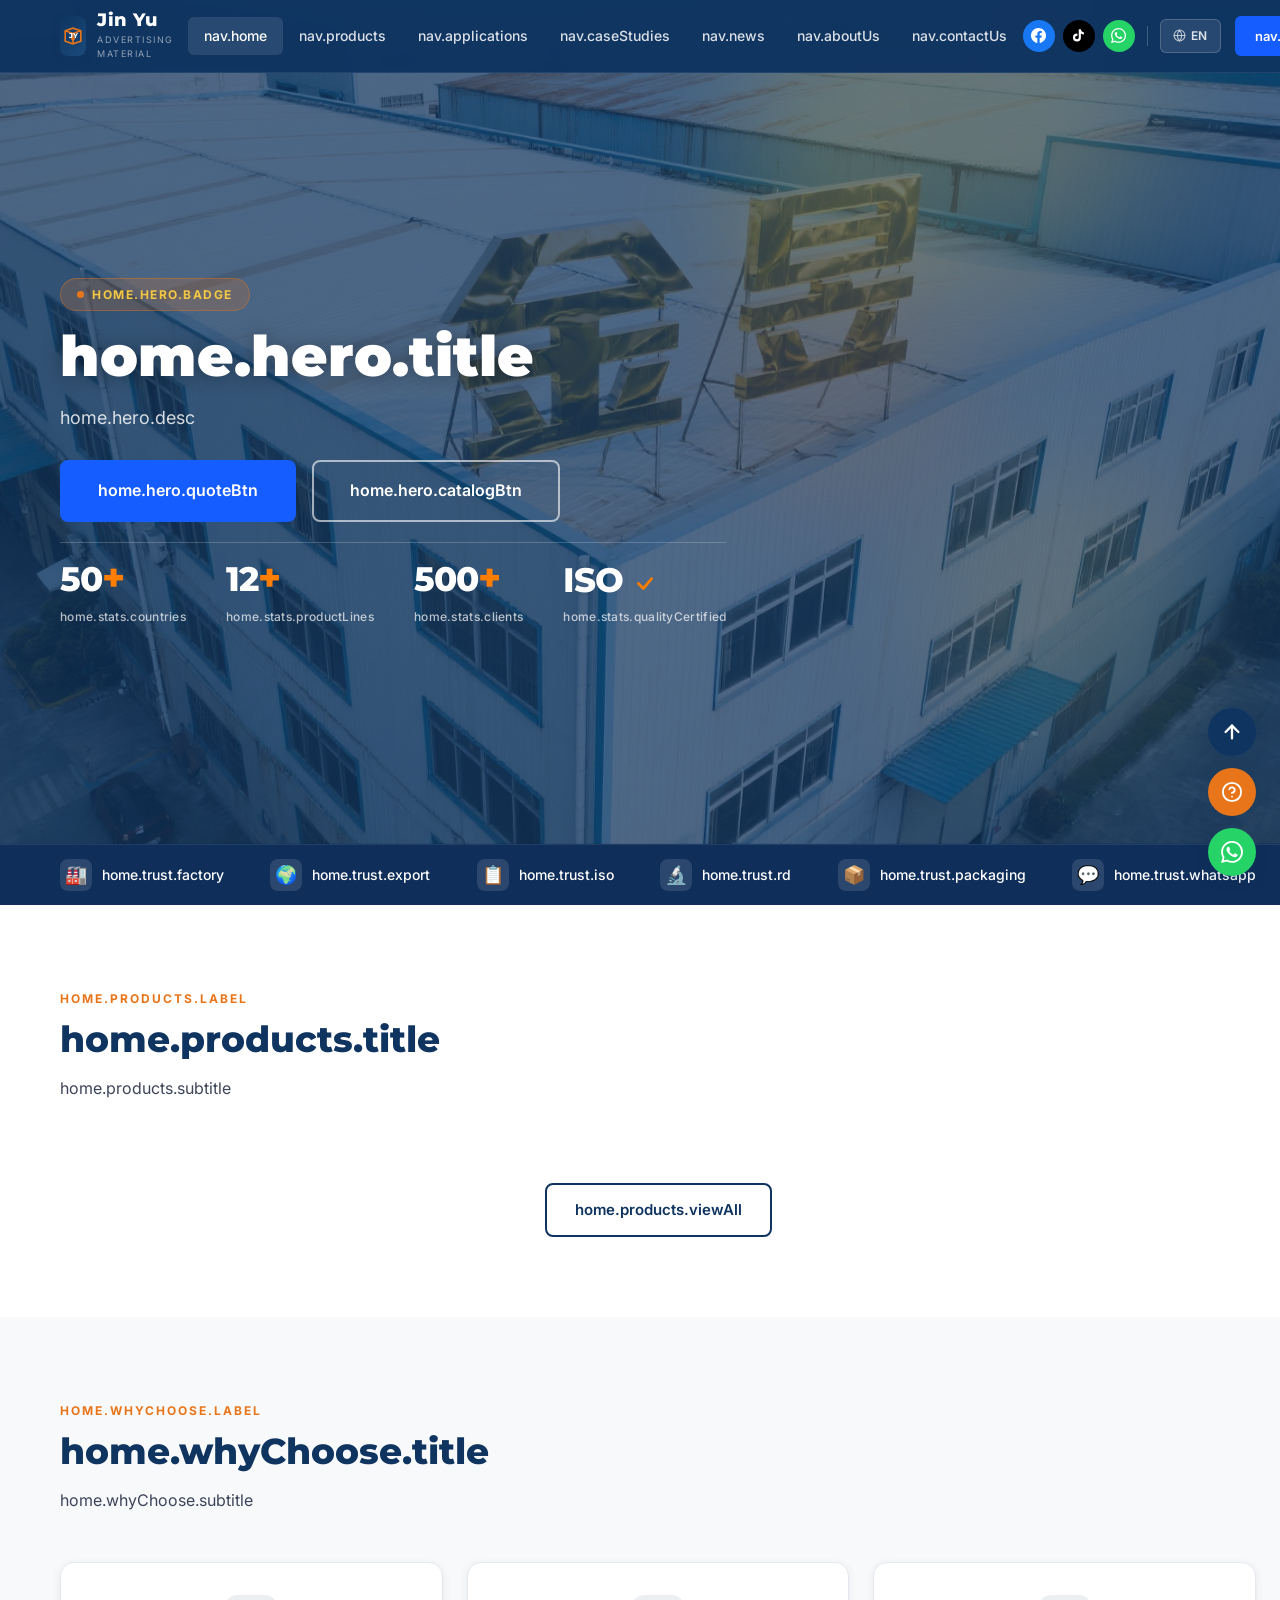
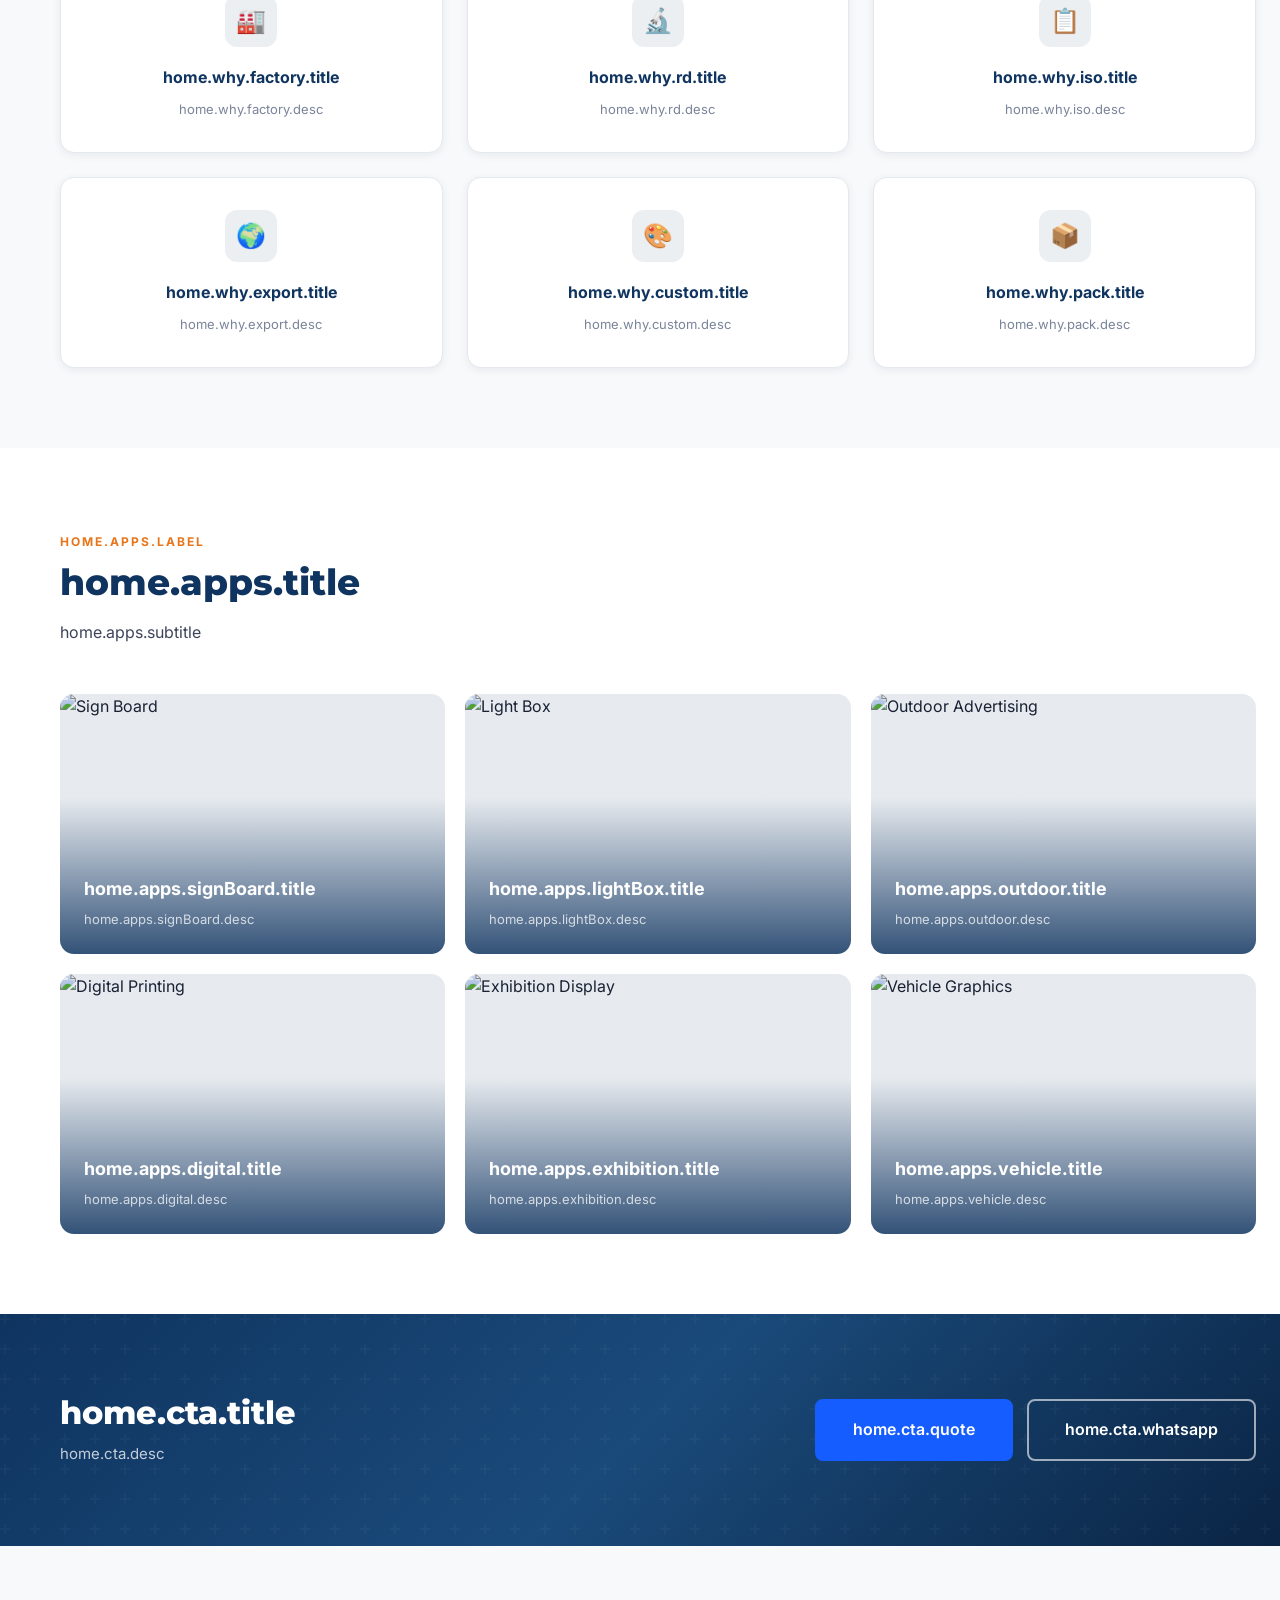
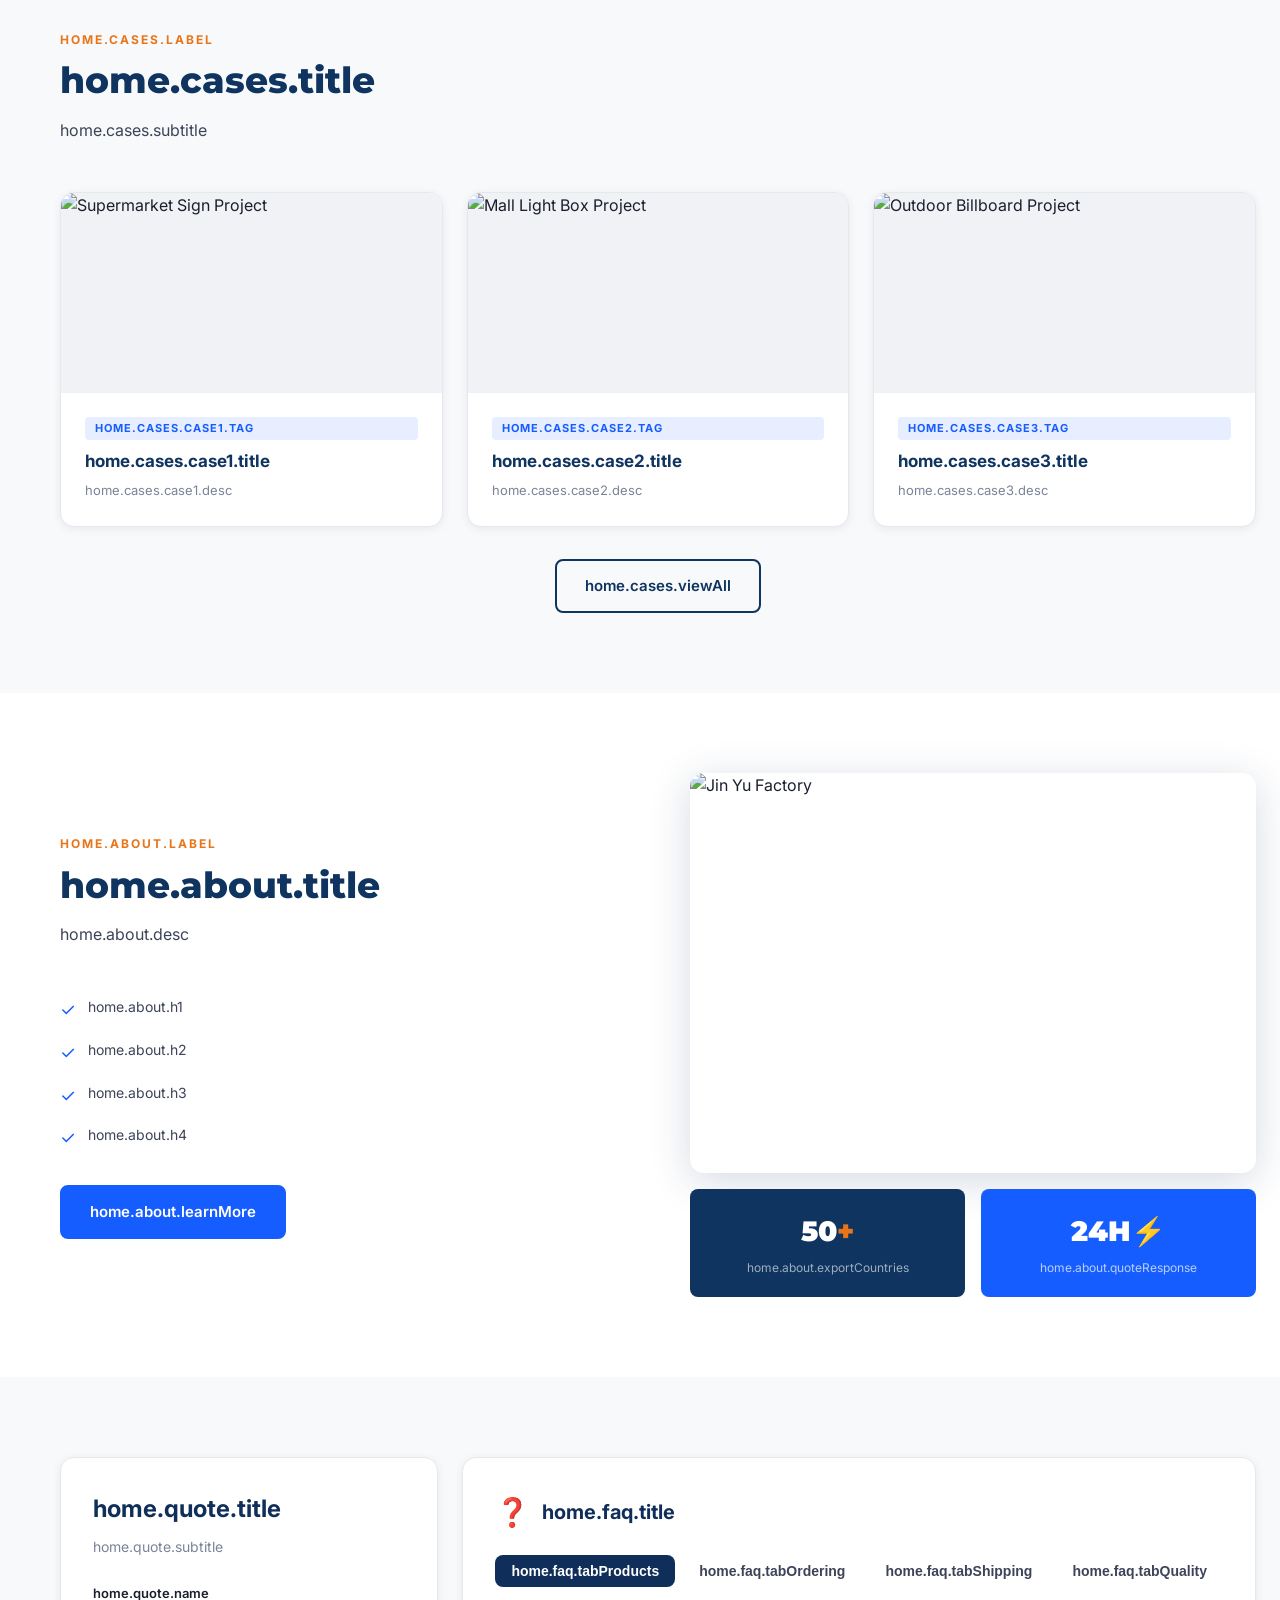
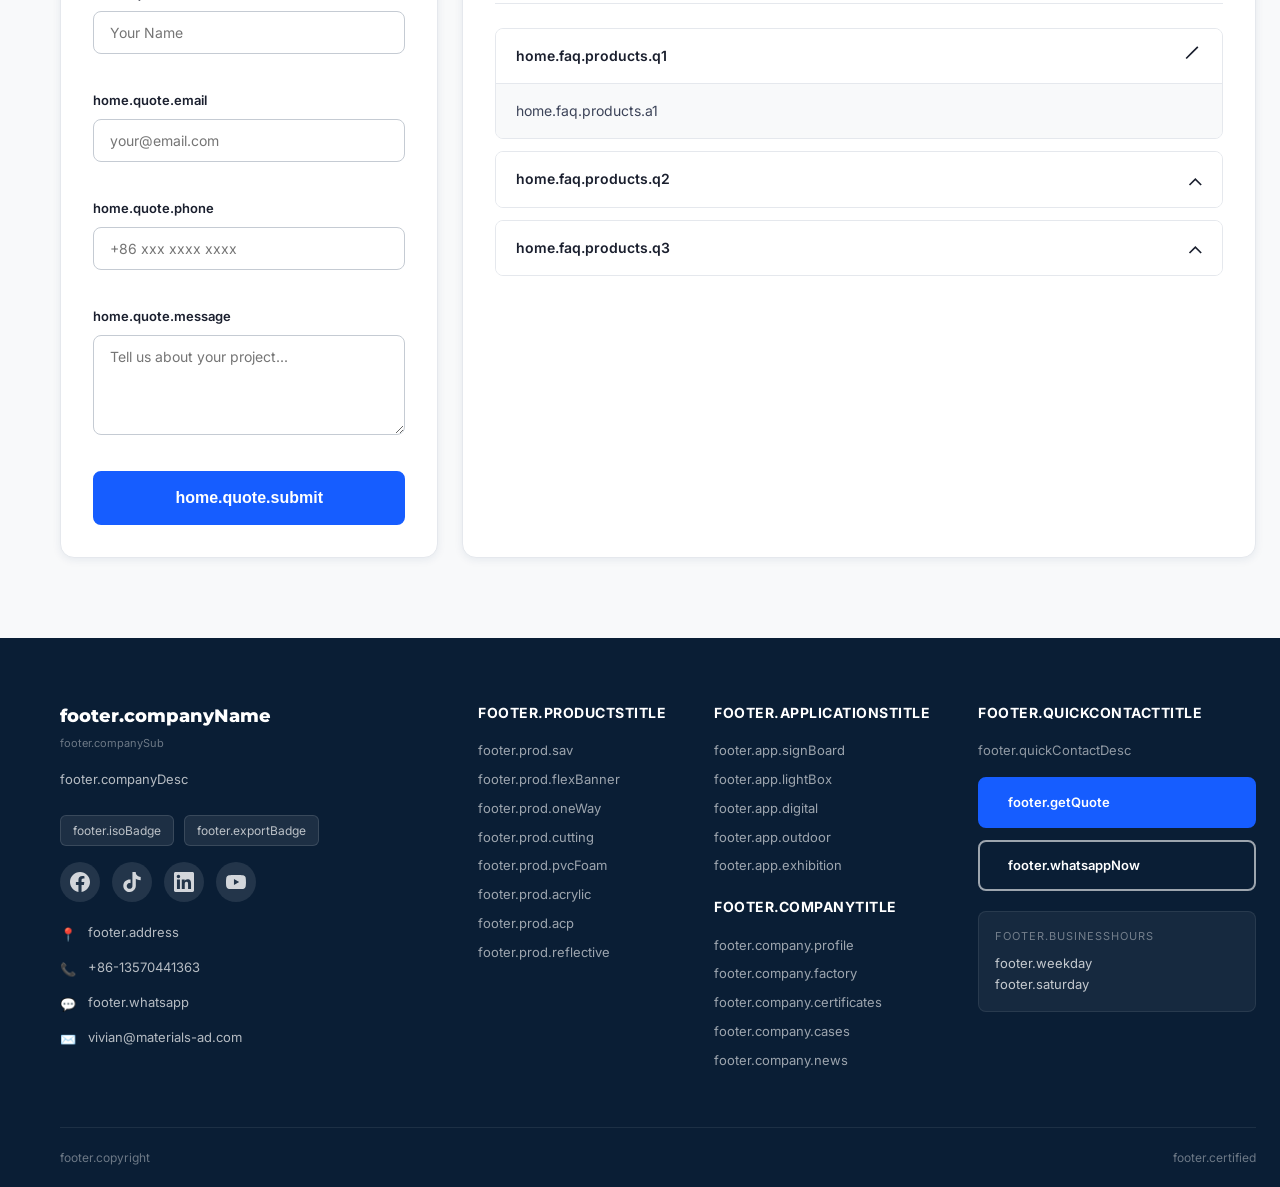
==== index.html @ 08050e9d "init frontend 2026" ====
<!DOCTYPE html>
<html lang="en">
<head>
  <meta charset="UTF-8" />
  <meta name="viewport" content="width=device-width, initial-scale=1.0" />
  <title>Foshan Jin Yu Advertising Material Co., Ltd – Premium Advertising Materials Manufacturer</title>
  <meta name="description" content="Foshan Jin Yu Advertising Material Co., Ltd – Professional manufacturer of PVC foam board, acrylic sheet, self adhesive vinyl, flex banner, reflective sheet and advertising accessories. ISO 9001 certified. Export to Europe, America, Southeast Asia, Middle East." />
  <meta name="keywords" content="PVC foam board, acrylic sheet, self adhesive vinyl, flex banner, reflective sheet, aluminum composite panel, advertising materials manufacturer, Foshan China" />
  <link rel="canonical" href="https://www.jinyu2021.com/" />
  <link rel="stylesheet" href="styles.css" />
  <!-- Open Graph -->
  <meta property="og:title" content="Foshan Jin Yu Advertising Material Co., Ltd" />
  <meta property="og:description" content="Premium advertising materials manufacturer – PVC foam board, acrylic sheet, vinyl, flex banner, reflective sheet. ISO 9001 certified." />
  <meta property="og:type" content="website" />
  <meta property="og:url" content="https://www.jinyu2021.com/" />
  <script src="i18n.js"></script>
  <script src="api.js"></script>
</head>
<body>

<!-- ========== NAVIGATION ========== -->
<nav class="navbar" id="navbar">
  <div class="container">
    <div class="nav-inner">
      <a href="index.html" class="nav-logo">
        <div class="logo-icon">
          <svg viewBox="0 0 40 40" fill="none" xmlns="http://www.w3.org/2000/svg">
            <path d="M8 28V12L20 8L32 12V28L20 32L8 28Z" stroke="#E8751A" stroke-width="2.5" fill="none"/>
            <path d="M8 12L20 16L32 12" stroke="#E8751A" stroke-width="2.5"/>
            <path d="M20 16V32" stroke="#E8751A" stroke-width="2.5"/>
            <circle cx="20" cy="24" r="3" fill="#E8751A"/>
            <text x="20" y="23" text-anchor="middle" fill="white" font-size="10" font-weight="800" font-family="Montserrat">JY</text>
          </svg>
        </div>
        <div class="logo-text">
          <div class="logo-name">Jin Yu</div>
          <div class="logo-sub">Advertising Material</div>
        </div>
      </a>
      <ul class="nav-menu" id="navMenu">
        <li class="nav-item"><a href="index.html" class="nav-link active" data-i18n="nav.home">Home</a></li>
        <li class="nav-item">
          <a href="products.html" class="nav-link" data-i18n="nav.products">Products <svg viewBox="0 0 10 6" fill="none" xmlns="http://www.w3.org/2000/svg"><path d="M1 1l4 4 4-4" stroke="currentColor" stroke-width="1.5" stroke-linecap="round"/></svg></a>
          <div class="dropdown">
            <a href="products.html#advertising-media" data-i18n="nav.products_sub.advertisingMedia">Advertising Media</a>
            <a href="products.html#advertising-panel" data-i18n="nav.products_sub.advertisingPanel">Advertising Panel</a>
            <a href="products.html#display-stand" data-i18n="nav.products_sub.displayStand">Display Stand</a>
            <a href="products.html#accessory" data-i18n="nav.products_sub.accessory">Accessory</a>
          </div>
        </li>
        <li class="nav-item">
          <a href="applications.html" class="nav-link" data-i18n="nav.applications">Applications <svg viewBox="0 0 10 6" fill="none" xmlns="http://www.w3.org/2000/svg"><path d="M1 1l4 4 4-4" stroke="currentColor" stroke-width="1.5" stroke-linecap="round"/></svg></a>
          <div class="dropdown">
            <a href="applications.html#sign-board" data-i18n="nav.applications_sub.signBoard">Sign Board</a>
            <a href="applications.html#light-box" data-i18n="nav.applications_sub.lightBox">Light Box</a>
            <a href="applications.html#digital-printing" data-i18n="nav.applications_sub.digitalPrinting">Digital Printing</a>
            <a href="applications.html#outdoor-advertising" data-i18n="nav.applications_sub.outdoorAdvertising">Outdoor Advertising</a>
            <a href="applications.html#exhibition-display" data-i18n="nav.applications_sub.exhibitionDisplay">Exhibition Display</a>
          </div>
        </li>
        <li class="nav-item">
          <a href="case-studies.html" class="nav-link" data-i18n="nav.caseStudies">Case Studies <svg viewBox="0 0 10 6" fill="none" xmlns="http://www.w3.org/2000/svg"><path d="M1 1l4 4 4-4" stroke="currentColor" stroke-width="1.5" stroke-linecap="round"/></svg></a>
          <div class="dropdown">
            <a href="case-studies.html#supermarket" data-i18n="nav.caseStudies_sub.supermarket">Supermarket Sign Project</a>
            <a href="case-studies.html#mall-lightbox" data-i18n="nav.caseStudies_sub.mallLightbox">Mall Light Box Project</a>
            <a href="case-studies.html#outdoor-billboard" data-i18n="nav.caseStudies_sub.outdoorBillboard">Outdoor Billboard Project</a>
            <a href="case-studies.html#shop-sign" data-i18n="nav.caseStudies_sub.shopSign">Shop Sign Project</a>
          </div>
        </li>
        <li class="nav-item">
          <a href="news.html" class="nav-link" data-i18n="nav.news">News <svg viewBox="0 0 10 6" fill="none" xmlns="http://www.w3.org/2000/svg"><path d="M1 1l4 4 4-4" stroke="currentColor" stroke-width="1.5" stroke-linecap="round"/></svg></a>
          <div class="dropdown">
            <a href="news.html#industry-knowledge" data-i18n="nav.blog_sub.industryKnowledge">Industry Knowledge</a>
            <a href="news.html#material-guide" data-i18n="nav.blog_sub.materialGuide">Material Guide</a>
            <a href="news.html#printing-technology" data-i18n="nav.blog_sub.printingTechnology">Printing Technology</a>
          </div>
        </li>
        <li class="nav-item">
          <a href="about.html" class="nav-link" data-i18n="nav.aboutUs">About Us <svg viewBox="0 0 10 6" fill="none" xmlns="http://www.w3.org/2000/svg"><path d="M1 1l4 4 4-4" stroke="currentColor" stroke-width="1.5" stroke-linecap="round"/></svg></a>
          <div class="dropdown">
            <a href="about.html#company-profile" data-i18n="nav.about_sub.companyProfile">Company Profile</a>
            <a href="about.html#factory" data-i18n="nav.about_sub.factory">Factory</a>
            <a href="about.html#production-capacity" data-i18n="nav.about_sub.productionCapacity">Production Capacity</a>
            <a href="about.html#certificates" data-i18n="nav.about_sub.certificates">Certificates</a>
          </div>
        </li>
        <li class="nav-item"><a href="contact.html" class="nav-link" data-i18n="nav.contactUs">Contact Us</a></li>
      </ul>
      <!-- Nav Right: Social + CTA -->
      <div class="nav-right">
        <!-- Social Icons -->
        <div class="nav-social">
          <a href="https://facebook.com" target="_blank" rel="noopener" class="nav-social-icon facebook" title="Facebook">
            <svg viewBox="0 0 24 24" xmlns="http://www.w3.org/2000/svg"><path d="M24 12.073C24 5.405 18.627 0 12 0S0 5.405 0 12.073C0 18.1 4.388 23.094 10.125 24v-8.437H7.078v-3.49h3.047V9.41c0-3.025 1.792-4.697 4.533-4.697 1.312 0 2.686.236 2.686.236v2.97h-1.513c-1.491 0-1.956.93-1.956 1.886v2.267h3.328l-.532 3.49h-2.796V24C19.612 23.094 24 18.1 24 12.073z"/></svg>
          </a>
          <a href="https://tiktok.com" target="_blank" rel="noopener" class="nav-social-icon tiktok" title="TikTok">
            <svg viewBox="0 0 24 24" xmlns="http://www.w3.org/2000/svg"><path d="M19.59 6.69a4.83 4.83 0 01-3.77-4.25V2h-3.45v13.67a2.89 2.89 0 01-2.88 2.5 2.89 2.89 0 01-2.89-2.89 2.89 2.89 0 012.89-2.89c.28 0 .54.04.79.1V9.01a6.33 6.33 0 00-.79-.05 6.34 6.34 0 00-6.34 6.34 6.34 6.34 0 006.34 6.34 6.34 6.34 0 006.33-6.34V8.67a8.2 8.2 0 004.79 1.53V6.75a4.85 4.85 0 01-1.02-.06z"/></svg>
          </a>
          <a href="https://wa.me/8613808828019" target="_blank" rel="noopener" class="nav-social-icon whatsapp" title="WhatsApp">
            <svg viewBox="0 0 24 24" xmlns="http://www.w3.org/2000/svg"><path d="M17.472 14.382c-.297-.149-1.758-.867-2.03-.967-.273-.099-.471-.148-.67.15-.197.297-.767.966-.94 1.164-.173.199-.347.223-.644.075-.297-.15-1.255-.463-2.39-1.475-.883-.788-1.48-1.761-1.653-2.059-.173-.297-.018-.458.13-.606.134-.133.298-.347.446-.52.149-.174.198-.298.298-.497.099-.198.05-.371-.025-.52-.075-.149-.669-1.612-.916-2.207-.242-.579-.487-.5-.669-.51-.173-.008-.371-.01-.57-.01-.198 0-.52.074-.792.372-.272.297-1.04 1.016-1.04 2.479 0 1.462 1.065 2.875 1.213 3.074.149.198 2.096 3.2 5.077 4.487.709.306 1.262.489 1.694.625.712.227 1.36.195 1.871.118.571-.085 1.758-.719 2.006-1.413.248-.694.248-1.289.173-1.413-.074-.124-.272-.198-.57-.347m-5.421 7.403h-.004a9.87 9.87 0 01-5.031-1.378l-.361-.214-3.741.982.998-3.648-.235-.374a9.86 9.86 0 01-1.51-5.26c.001-5.45 4.436-9.884 9.888-9.884 2.64 0 5.122 1.03 6.988 2.898a9.825 9.825 0 012.893 6.994c-.003 5.45-4.437 9.884-9.885 9.884m8.413-18.297A11.815 11.815 0 0012.05 0C5.495 0 .16 5.335.157 11.892c0 2.096.547 4.142 1.588 5.945L.057 24l6.305-1.654a11.882 11.882 0 005.683 1.448h.005c6.554 0 11.89-5.335 11.893-11.893a11.821 11.821 0 00-3.48-8.413z"/></svg>
          </a>
        </div>
        <!-- Divider -->
        <div class="nav-divider"></div>
        <!-- Language Switcher -->
        <div class="nav-lang" id="language-switcher">
          <div class="lang-display">
            <svg viewBox="0 0 24 24" fill="none" stroke="currentColor" stroke-width="2" stroke-linecap="round" stroke-linejoin="round"><circle cx="12" cy="12" r="10"/><line x1="2" y1="12" x2="22" y2="12"/><path d="M12 2a15.3 15.3 0 014 10 15.3 15.3 0 01-4 10 15.3 15.3 0 01-4-10 15.3 15.3 0 014-10z"/></svg>
            <span class="lang-code">EN</span>
          </div>
        </div>
        <!-- Get a Quote -->
        <a href="contact.html" class="btn btn-primary btn-sm nav-cta" data-i18n="nav.getQuote">Get a Quote</a>
      </div>
      <div class="nav-hamburger" id="hamburger" onclick="toggleMenu()">
        <span></span><span></span><span></span>
      </div>
    </div>
  </div>
</nav>

<!-- ========== HERO ========== -->
<section class="hero">
  <div class="hero-bg" style="background-image: url('/images/factory-hero.jpg');"></div>
  <div class="hero-overlay"></div>
  <div class="hero-bokeh">
    <div class="bokeh-spot bokeh-1"></div>
    <div class="bokeh-spot bokeh-2"></div>
    <div class="bokeh-spot bokeh-3"></div>
    <div class="bokeh-spot bokeh-4"></div>
  </div>
  <div class="container">
    <div class="hero-content">
      <div class="hero-badge">
        <div class="dot"></div>
        <span data-i18n="home.hero.badge">Your #1 Advertising Material Factory in China</span>
      </div>
      <h1 data-i18n-html="home.hero.title">Your <span class="hero-accent">#1</span> Advertising Material<br>Factory in China</h1>
      <p data-i18n="home.hero.desc">Professional manufacturer of PVC foam board, acrylic sheet, self adhesive vinyl, flex banner, reflective sheet and more. ISO 9001 certified. Export to 50+ countries worldwide.</p>
      <div class="hero-actions">
        <a href="contact.html" class="btn btn-primary btn-lg" data-i18n="home.hero.quoteBtn">Get a Quote</a>
        <a href="#" class="btn btn-outline btn-lg" onclick="return false;" data-i18n="home.hero.catalogBtn">Download Catalog</a>
      </div>

      <!-- Hero Stats -->
      <div class="hero-stats" id="heroStatsContainer">
        <div class="hero-stat-item">
          <span class="hero-stat-num">50<span class="hero-stat-plus">+</span></span>
          <span class="hero-stat-label" data-i18n="home.stats.countries">Countries & Regions</span>
        </div>
        <div class="hero-stat-item">
          <span class="hero-stat-num">12<span class="hero-stat-plus">+</span></span>
          <span class="hero-stat-label" data-i18n="home.stats.productLines">Core Product Lines</span>
        </div>
        <div class="hero-stat-item">
          <span class="hero-stat-num">500<span class="hero-stat-plus">+</span></span>
          <span class="hero-stat-label" data-i18n="home.stats.clients">Global Clients</span>
        </div>
        <div class="hero-stat-item">
          <span class="hero-stat-num hero-stat-iso">ISO <svg viewBox="0 0 20 20" fill="none" xmlns="http://www.w3.org/2000/svg" width="22" height="22" style="display:inline;vertical-align:middle;margin-left:2px;"><path d="M4 10.5L8.5 15L16 6" stroke="#FF7D00" stroke-width="2.5" stroke-linecap="round" stroke-linejoin="round"/></svg></span>
          <span class="hero-stat-label" data-i18n="home.stats.qualityCertified">Quality Certified</span>
        </div>
      </div>

    </div>
  </div>
</section>

<!-- ========== TRUST BAR ========== -->
<section class="trust-bar">
  <div class="container">
    <div class="trust-bar-inner" id="trustBarInner">
      <div class="trust-item">
        <span class="icon">🏭</span>
        <span data-i18n="home.trust.factory">Own Factory in Foshan</span>
      </div>
      <div class="trust-item">
        <span class="icon">🌍</span>
        <span data-i18n="home.trust.export">Export to 50+ Countries</span>
      </div>
      <div class="trust-item">
        <span class="icon">📋</span>
        <span data-i18n="home.trust.iso">ISO 9001 Certified</span>
      </div>
      <div class="trust-item">
        <span class="icon">🔬</span>
        <span data-i18n="home.trust.rd">In-house R&D Team</span>
      </div>
      <div class="trust-item">
        <span class="icon">📦</span>
        <span data-i18n="home.trust.packaging">Custom Export Packaging</span>
      </div>
      <div class="trust-item">
        <span class="icon">💬</span>
        <span data-i18n="home.trust.whatsapp">WhatsApp: +86 138 0882 8019</span>
      </div>
    </div>
  </div>
</section>

<!-- ========== PRODUCTS ========== -->
<section class="section" id="products">
  <div class="container">
    <div class="section-header">
      <div class="label" data-i18n="home.products.label">Our Products</div>
      <h2 data-i18n="home.products.title">Full Range of Advertising Materials</h2>
      <p data-i18n="home.products.subtitle">From rigid boards to flexible vinyl films, we manufacture and supply a comprehensive range of advertising materials for sign-making, digital printing, and display applications worldwide.</p>
    </div>
    <div id="homeProductsGrid" class="grid-3" style="margin-bottom:32px;"></div>
    <div style="text-align:center;">
      <a href="products.html" class="btn btn-outline-dark" data-i18n="home.products.viewAll">View All Products</a>
    </div>
  </div>
</section>

<!-- ========== WHY CHOOSE US ========== -->
<section class="section bg-light">
  <div class="container">
    <div class="section-header">
      <div class="label" data-i18n="home.whyChoose.label">Why Choose Us</div>
      <h2 data-i18n="home.whyChoose.title">Your Reliable Advertising Material Partner</h2>
      <p data-i18n="home.whyChoose.subtitle">We combine manufacturing excellence with global trade expertise to deliver consistent quality and competitive pricing for B2B buyers worldwide.</p>
    </div>
    <div class="grid-3" id="whyChooseUsGrid">
      <div class="feature-card">
        <div class="feature-icon">🏭</div>
        <h3 data-i18n="home.why.factory.title">Own Factory Production</h3>
        <p data-i18n="home.why.factory.desc">Vertically integrated manufacturing in Foshan – from raw material procurement to finished product. Full quality control at every stage.</p>
      </div>
      <div class="feature-card">
        <div class="feature-icon">🔬</div>
        <h3 data-i18n="home.why.rd.title">In-house R&D Team</h3>
        <p data-i18n="home.why.rd.desc">Dedicated R&D team established in 2023. Continuous product innovation and custom formulation to meet your specific market requirements.</p>
      </div>
      <div class="feature-card">
        <div class="feature-icon">📋</div>
        <h3 data-i18n="home.why.iso.title">ISO 9001 Certified</h3>
        <p data-i18n="home.why.iso.desc">Achieved ISO 9001 quality management certification in 2024. Standardized processes ensure consistent product quality batch after batch.</p>
      </div>
      <div class="feature-card">
        <div class="feature-icon">🌍</div>
        <h3 data-i18n="home.why.export.title">Global Export Experience</h3>
        <p data-i18n="home.why.export.desc">Exporting to Europe, Americas, Southeast Asia, and the Middle East since 2022. We understand compliance, documentation and logistics.</p>
      </div>
      <div class="feature-card">
        <div class="feature-icon">🎨</div>
        <h3 data-i18n="home.why.custom.title">Full Customization</h3>
        <p data-i18n="home.why.custom.desc">Custom sizes, colors, thickness, surface finish, and OEM branding available. We work closely with clients on product development.</p>
      </div>
      <div class="feature-card">
        <div class="feature-icon">📦</div>
        <h3 data-i18n="home.why.pack.title">Export-grade Packaging</h3>
        <p data-i18n="home.why.pack.desc">Products are packed to international shipping standards. Cartons, pallets, and moisture protection ensure safe delivery worldwide.</p>
      </div>
    </div>
  </div>
</section>

<!-- ========== APPLICATIONS ========== -->
<section class="section">
  <div class="container">
    <div class="section-header">
      <div class="label" data-i18n="home.apps.label">Applications</div>
      <h2 data-i18n="home.apps.title">Where Our Materials Perform</h2>
      <p data-i18n="home.apps.subtitle">Our advertising materials are trusted across a wide range of commercial and industrial sign-making applications globally.</p>
    </div>
    <div class="grid-3" style="gap:20px;">
      <div class="app-card" onclick="location.href='applications.html#sign-board'">
        <img src="https://images.unsplash.com/photo-1556742049-0cfed4f6a45d?w=700&q=75" alt="Sign Board" loading="lazy" />
        <div class="app-card-overlay">
          <h3 data-i18n="home.apps.signBoard.title">Sign Board</h3>
          <p data-i18n="home.apps.signBoard.desc">Retail signage, shop fronts, business signs</p>
        </div>
      </div>
      <div class="app-card" onclick="location.href='applications.html#light-box'">
        <img src="https://images.unsplash.com/photo-1611162617213-7d7a39e9b1d7?w=700&q=75" alt="Light Box" loading="lazy" />
        <div class="app-card-overlay">
          <h3 data-i18n="home.apps.lightBox.title">Light Box</h3>
          <p data-i18n="home.apps.lightBox.desc">Illuminated advertising, mall displays</p>
        </div>
      </div>
      <div class="app-card" onclick="location.href='applications.html#outdoor-advertising'">
        <img src="https://images.unsplash.com/photo-1477959858617-67f85cf4f1df?w=700&q=75" alt="Outdoor Advertising" loading="lazy" />
        <div class="app-card-overlay">
          <h3 data-i18n="home.apps.outdoor.title">Outdoor Advertising</h3>
          <p data-i18n="home.apps.outdoor.desc">Billboards, banners, street signage</p>
        </div>
      </div>
      <div class="app-card" onclick="location.href='applications.html#digital-printing'">
        <img src="https://images.unsplash.com/photo-1586281380349-632531db7ed4?w=700&q=75" alt="Digital Printing" loading="lazy" />
        <div class="app-card-overlay">
          <h3 data-i18n="home.apps.digital.title">Digital Printing</h3>
          <p data-i18n="home.apps.digital.desc">UV printing, solvent printing substrates</p>
        </div>
      </div>
      <div class="app-card" onclick="location.href='applications.html#exhibition-display'">
        <img src="https://images.unsplash.com/photo-1540575467063-178a50c2df87?w=700&q=75" alt="Exhibition Display" loading="lazy" />
        <div class="app-card-overlay">
          <h3 data-i18n="home.apps.exhibition.title">Exhibition Display</h3>
          <p data-i18n="home.apps.exhibition.desc">Trade show stands, roll-ups, pop-up displays</p>
        </div>
      </div>
      <div class="app-card" onclick="location.href='applications.html#sign-board'">
        <img src="https://images.unsplash.com/photo-1605117882932-f9e32b03fea9?w=700&q=75" alt="Vehicle Graphics" loading="lazy" />
        <div class="app-card-overlay">
          <h3 data-i18n="home.apps.vehicle.title">Vehicle Graphics</h3>
          <p data-i18n="home.apps.vehicle.desc">Vehicle wraps, fleet branding, window films</p>
        </div>
      </div>
    </div>
  </div>
</section>

<!-- ========== CTA BANNER ========== -->
<section class="section cta-banner">
  <div class="container">
    <div class="cta-content">
      <div class="cta-text">
        <h2 data-i18n="home.cta.title">Ready to Source Premium Advertising Materials?</h2>
        <p data-i18n="home.cta.desc">Contact our team today for product specifications, pricing, and export shipping details. We respond within 24 hours on business days.</p>
      </div>
      <div class="cta-actions">
        <a href="contact.html" class="btn btn-primary btn-lg" data-i18n="home.cta.quote">Get a Quote</a>
        <a href="https://wa.me/8613808828019" target="_blank" class="btn btn-outline btn-lg" data-i18n="home.cta.whatsapp">💬 WhatsApp Us</a>
      </div>
    </div>
  </div>
</section>

<!-- ========== CASE STUDIES PREVIEW ========== -->
<section class="section bg-light">
  <div class="container">
    <div class="section-header">
      <div class="label" data-i18n="home.cases.label">Case Studies</div>
      <h2 data-i18n="home.cases.title">Real Projects. Real Results.</h2>
      <p data-i18n="home.cases.subtitle">See how our advertising materials have been deployed in commercial projects across multiple markets worldwide.</p>
    </div>
    <div class="grid-3">
      <div class="card" onclick="location.href='case-studies.html#supermarket'" style="cursor:pointer;">
        <div class="card-img">
          <img src="https://images.unsplash.com/photo-1601598851547-4302969d0614?w=600&q=75" alt="Supermarket Sign Project" loading="lazy" />
        </div>
        <div class="card-body">
          <div class="card-tag" data-i18n="home.cases.case1.tag">Retail</div>
          <h3 data-i18n="home.cases.case1.title">Supermarket Sign Project</h3>
          <p data-i18n="home.cases.case1.desc">Complete in-store signage system using PVC foam board and self-adhesive vinyl for a major supermarket chain in Southeast Asia.</p>
        </div>
      </div>
      <div class="card" onclick="location.href='case-studies.html#mall-lightbox'" style="cursor:pointer;">
        <div class="card-img">
          <img src="https://images.unsplash.com/photo-1513475382585-d06e58bcb0e0?w=600&q=75" alt="Mall Light Box Project" loading="lazy" />
        </div>
        <div class="card-body">
          <div class="card-tag" data-i18n="home.cases.case2.tag">Commercial</div>
          <h3 data-i18n="home.cases.case2.title">Mall Light Box Project</h3>
          <p data-i18n="home.cases.case2.desc">Acrylic and PVC flex banner light box panels installed across a shopping mall in the Middle East with consistent backlit performance.</p>
        </div>
      </div>
      <div class="card" onclick="location.href='case-studies.html#outdoor-billboard'" style="cursor:pointer;">
        <div class="card-img">
          <img src="https://images.unsplash.com/photo-1519501025264-65ba15a82390?w=600&q=75" alt="Outdoor Billboard Project" loading="lazy" />
        </div>
        <div class="card-body">
          <div class="card-tag" data-i18n="home.cases.case3.tag">Outdoor</div>
          <h3 data-i18n="home.cases.case3.title">Outdoor Billboard Project</h3>
          <p data-i18n="home.cases.case3.desc">Large-format flex banner and aluminum composite panel supply for roadside billboard networks across European markets.</p>
        </div>
      </div>
    </div>
    <div style="text-align:center;margin-top:32px;">
      <a href="case-studies.html" class="btn btn-outline-dark" data-i18n="home.cases.viewAll">View All Case Studies</a>
    </div>
  </div>
</section>

<!-- ========== ABOUT SNIPPET ========== -->
<section class="section">
  <div class="container">
    <div style="display:grid;grid-template-columns:1fr 1fr;gap:64px;align-items:center;">
      <div>
        <div class="section-header">
          <div class="label" data-i18n="home.about.label">About Us</div>
          <h2 data-i18n="home.about.title">Factory-Direct Since 2009</h2>
          <p data-i18n="home.about.desc">Foshan Jin Yu Advertising Material Co., Ltd is a professional advertising materials manufacturer integrating design, R&D, production and sales. Located in LiShui Town, Nanhai District, Foshan – the heart of China's advertising materials industry.</p>
        </div>
        <ul style="margin-bottom:32px;" id="aboutHighlightsList">
          <li style="display:flex;align-items:flex-start;gap:12px;margin-bottom:14px;">
            <span style="color:var(--accent-blue);font-size:18px;flex-shrink:0;">✓</span>
            <span style="font-size:14px;color:var(--gray-700);" data-i18n="home.about.h1">ISO 9001 quality management certification achieved in 2024</span>
          </li>
          <li style="display:flex;align-items:flex-start;gap:12px;margin-bottom:14px;">
            <span style="color:var(--accent-blue);font-size:18px;flex-shrink:0;">✓</span>
            <span style="font-size:14px;color:var(--gray-700);" data-i18n="home.about.h2">First international client partnership at Canton Fair, October 2022</span>
          </li>
          <li style="display:flex;align-items:flex-start;gap:12px;margin-bottom:14px;">
            <span style="color:var(--accent-blue);font-size:18px;flex-shrink:0;">✓</span>
            <span style="font-size:14px;color:var(--gray-700);" data-i18n="home.about.h3">In-house R&D team established in March 2023</span>
          </li>
          <li style="display:flex;align-items:flex-start;gap:12px;">
            <span style="color:var(--accent-blue);font-size:18px;flex-shrink:0;">✓</span>
            <span style="font-size:14px;color:var(--gray-700);" data-i18n="home.about.h4">Production lines expanded with advanced equipment in July 2023</span>
          </li>
        </ul>
        <a href="about.html" class="btn btn-primary" data-i18n="home.about.learnMore">Learn More About Us</a>
      </div>
      <div>
        <div style="border-radius:var(--radius-lg);overflow:hidden;box-shadow:var(--shadow-lg);">
          <img id="aboutMainImage" src="https://images.unsplash.com/photo-1565361987956-9be6e2b9e6e5?w=800&q=80" alt="Jin Yu Factory" style="width:100%;height:400px;object-fit:cover;" />
        </div>
        <div style="display:grid;grid-template-columns:1fr 1fr;gap:16px;margin-top:16px;">
          <div style="background:var(--primary);border-radius:var(--radius);padding:20px;text-align:center;">
            <div id="aboutExportNum" style="font-family:Montserrat,sans-serif;font-size:28px;font-weight:900;color:white;">50<span style="color:var(--orange)">+</span></div>
            <div style="font-size:12px;color:rgba(255,255,255,0.6);margin-top:4px;" data-i18n="home.about.exportCountries">Export Countries</div>
          </div>
          <div style="background:var(--accent-blue);border-radius:var(--radius);padding:20px;text-align:center;">
            <div style="font-family:Montserrat,sans-serif;font-size:28px;font-weight:900;color:white;">24H<span style="color:#F5C842">⚡</span></div>
            <div style="font-size:12px;color:rgba(255,255,255,0.7);margin-top:4px;" data-i18n="home.about.quoteResponse">Quote Response</div>
          </div>
        </div>
      </div>
    </div>
  </div>
</section>

<!-- ========== QUOTE & FAQ ========== -->
<section class="section bg-light" id="quote-faq">
  <div class="container">
    <div class="grid-2">
      <!-- Left: Quote Form -->
      <div class="quote-form-box">
        <h2 class="quote-title" data-i18n="home.quote.title">Send Us Your Project Details</h2>
        <p class="quote-subtitle" data-i18n="home.quote.subtitle">Get a Quote Within 24 Hours</p>
        <form class="quote-form">
          <div class="form-group">
            <label for="quote-name" data-i18n="home.quote.name">Name *</label>
            <input type="text" id="quote-name" class="form-input" data-i18n-placeholder="home.quote.namePlaceholder" placeholder="Your Name" required>
          </div>
          <div class="form-group">
            <label for="quote-email" data-i18n="home.quote.email">Email *</label>
            <input type="email" id="quote-email" class="form-input" data-i18n-placeholder="home.quote.emailPlaceholder" placeholder="your@email.com" required>
          </div>
          <div class="form-group">
            <label for="quote-phone" data-i18n="home.quote.phone">Phone *</label>
            <input type="tel" id="quote-phone" class="form-input" data-i18n-placeholder="home.quote.phonePlaceholder" placeholder="+86 xxx xxxx xxxx" required>
          </div>
          <div class="form-group">
            <label for="quote-message" data-i18n="home.quote.message">Message *</label>
            <textarea id="quote-message" class="form-textarea" data-i18n-placeholder="home.quote.messagePlaceholder" placeholder="Tell us about your project..." rows="4" required></textarea>
          </div>
          <button type="submit" class="btn btn-primary btn-lg" style="width: 100%; justify-content: center;" data-i18n="home.quote.submit">Submit</button>
        </form>
      </div>

      <!-- Right: FAQ -->
      <div class="faq-box">
        <div class="faq-header">
          <span class="faq-icon">❓</span>
          <h2 class="faq-title" data-i18n="home.faq.title">We're Here to Answer All Your Questions</h2>
        </div>
        <div class="faq-tabs">
          <button class="faq-tab active" data-tab="products" data-i18n="home.faq.tabProducts">Products</button>
          <button class="faq-tab" data-tab="ordering" data-i18n="home.faq.tabOrdering">Ordering & Payment</button>
          <button class="faq-tab" data-tab="shipping" data-i18n="home.faq.tabShipping">Shipping & Delivery</button>
          <button class="faq-tab" data-tab="quality" data-i18n="home.faq.tabQuality">Quality & Certification</button>
        </div>
        <div class="faq-content show" id="products-faq">
          <!-- FAQ 1: Expanded -->
          <div class="faq-item expanded">
            <div class="faq-question">
              <span data-i18n="home.faq.products.q1">What are your main products?</span>
              <svg class="faq-arrow" viewBox="0 0 24 24" fill="none" stroke="currentColor" stroke-width="2">
                <path d="M19 9l-7 7-7 7"/>
              </svg>
            </div>
            <div class="faq-answer show">
              <span data-i18n="home.faq.products.a1">We specialize in Self Adhesive Vinyl, PVC Flex Banner, Cutting Plotter Film, Acrylic Sheet, PVC Foam Board, and Display Equipment. We also offer custom specifications according to your requirements.</span>
            </div>
          </div>
          <!-- FAQ 2: Collapsed -->
          <div class="faq-item">
            <div class="faq-question">
              <span data-i18n="home.faq.products.q2">Do you offer custom sizes and specifications?</span>
              <svg class="faq-arrow" viewBox="0 0 24 24" fill="none" stroke="currentColor" stroke-width="2">
                <path d="M9 18l7-7 7 7"/>
              </svg>
            </div>
            <div class="faq-answer">
              <span data-i18n="home.faq.products.a2">Yes, we offer custom sizes, thickness, and specifications. Please provide your detailed requirements, and our team will provide a solution tailored to your needs.</span>
            </div>
          </div>
          <!-- FAQ 3: Collapsed -->
          <div class="faq-item">
            <div class="faq-question">
              <span data-i18n="home.faq.products.q3">What is your minimum order quantity (MOQ)?</span>
              <svg class="faq-arrow" viewBox="0 0 24 24" fill="none" stroke="currentColor" stroke-width="2">
                <path d="M9 18l7-7 7 7"/>
              </svg>
            </div>
            <div class="faq-answer">
              <span data-i18n="home.faq.products.a3">Our MOQ varies by product type. Generally, it's 100 pieces for standard products. For custom orders, please contact us directly for specific requirements.</span>
            </div>
          </div>
        </div>
        <div class="faq-content" id="ordering-faq">
          <!-- FAQ 1: Collapsed -->
          <div class="faq-item">
            <div class="faq-question">
              <span data-i18n="home.faq.ordering.q1">What payment methods do you accept?</span>
              <svg class="faq-arrow" viewBox="0 0 24 24" fill="none" stroke="currentColor" stroke-width="2">
                <path d="M9 18l7-7 7 7"/>
              </svg>
            </div>
            <div class="faq-answer">
              <span data-i18n="home.faq.ordering.a1">We accept T/T (Wire Transfer), PayPal, and Western Union. For new customers, we may require a 30% deposit with the balance paid before shipment.</span>
            </div>
          </div>
          <!-- FAQ 2: Collapsed -->
          <div class="faq-item">
            <div class="faq-question">
              <span data-i18n="home.faq.ordering.q2">How long does it take to process my order?</span>
              <svg class="faq-arrow" viewBox="0 0 24 24" fill="none" stroke="currentColor" stroke-width="2">
                <path d="M9 18l7-7 7 7"/>
              </svg>
            </div>
            <div class="faq-answer">
              <span data-i18n="home.faq.ordering.a2">Production time varies by product. Standard products ship within 3-7 days. Custom orders may take 10-15 days. We'll provide an estimated delivery date upon order confirmation.</span>
            </div>
          </div>
          <!-- FAQ 3: Collapsed -->
          <div class="faq-item">
            <div class="faq-question">
              <span data-i18n="home.faq.ordering.q3">Can I request samples before placing a bulk order?</span>
              <svg class="faq-arrow" viewBox="0 0 24 24" fill="none" stroke="currentColor" stroke-width="2">
                <path d="M9 18l7-7 7 7"/>
              </svg>
            </div>
            <div class="faq-answer">
              <span data-i18n="home.faq.ordering.a3">Yes, we offer free samples for standard products. Customers only need to cover the shipping cost. For custom samples, please contact us for pricing.</span>
            </div>
          </div>
        </div>
        <div class="faq-content" id="shipping-faq">
          <!-- FAQ 1: Collapsed -->
          <div class="faq-item">
            <div class="faq-question">
              <span data-i18n="home.faq.shipping.q1">Do you ship internationally?</span>
              <svg class="faq-arrow" viewBox="0 0 24 24" fill="none" stroke="currentColor" stroke-width="2">
                <path d="M9 18l7-7 7 7"/>
              </svg>
            </div>
            <div class="faq-answer">
              <span data-i18n="home.faq.shipping.a1">Yes, we ship to over 50 countries worldwide. We work with major shipping carriers like DHL, FedEx, UPS, and sea freight for larger orders.</span>
            </div>
          </div>
          <!-- FAQ 2: Collapsed -->
          <div class="faq-item">
            <div class="faq-question">
              <span data-i18n="home.faq.shipping.q2">What are the shipping costs?</span>
              <svg class="faq-arrow" viewBox="0 0 24 24" fill="none" stroke="currentColor" stroke-width="2">
                <path d="M9 18l7-7 7 7"/>
              </svg>
            </div>
            <div class="faq-answer">
              <span data-i18n="home.faq.shipping.a2">Shipping costs depend on destination, weight, and shipping method. We provide competitive rates and will quote you the exact shipping cost when you place your order.</span>
            </div>
          </div>
          <!-- FAQ 3: Collapsed -->
          <div class="faq-item">
            <div class="faq-question">
              <span data-i18n="home.faq.shipping.q3">How long does delivery take?</span>
              <svg class="faq-arrow" viewBox="0 0 24 24" fill="none" stroke="currentColor" stroke-width="2">
                <path d="M9 18l7-7 7 7"/>
              </svg>
            </div>
            <div class="faq-answer">
              <span data-i18n="home.faq.shipping.a3">Express shipping (DHL/FedEx/UPS) takes 5-7 business days. Sea freight takes 25-35 days depending on the destination country and port.</span>
            </div>
          </div>
        </div>
        <div class="faq-content" id="quality-faq">
          <!-- FAQ 1: Collapsed -->
          <div class="faq-item">
            <div class="faq-question">
              <span data-i18n="home.faq.quality.q1">Are your products certified?</span>
              <svg class="faq-arrow" viewBox="0 0 24 24" fill="none" stroke="currentColor" stroke-width="2">
                <path d="M9 18l7-7 7 7"/>
              </svg>
            </div>
            <div class="faq-answer">
              <span data-i18n="home.faq.quality.a1">Yes, we are ISO 9001:2015 certified. Our products meet international quality standards and are exported to Europe, Americas, Southeast Asia, and Middle East markets.</span>
            </div>
          </div>
          <!-- FAQ 2: Collapsed -->
          <div class="faq-item">
            <div class="faq-question">
              <span data-i18n="home.faq.quality.q2">Do you offer quality guarantees?</span>
              <svg class="faq-arrow" viewBox="0 0 24 24" fill="none" stroke="currentColor" stroke-width="2">
                <path d="M9 18l7-7 7 7"/>
              </svg>
            </div>
            <div class="faq-answer">
              <span data-i18n="home.faq.quality.a2">Absolutely! We offer a 100% quality guarantee. If you receive defective products, we will replace them free of charge or provide a full refund.</span>
            </div>
          </div>
          <!-- FAQ 3: Collapsed -->
          <div class="faq-item">
            <div class="faq-question">
              <span data-i18n="home.faq.quality.q3">Can you provide test reports or samples?</span>
              <svg class="faq-arrow" viewBox="0 0 24 24" fill="none" stroke="currentColor" stroke-width="2">
                <path d="M9 18l7-7 7 7"/>
              </svg>
            </div>
            <div class="faq-answer">
              <span data-i18n="home.faq.quality.a3">Yes, we can provide test reports, certificates, and samples upon request. Our quality control team conducts thorough inspections before shipment.</span>
            </div>
          </div>
        </div>
      </div>
    </div>
  </div>
</section>

<!-- ========== FOOTER ========== -->
<footer class="footer">
  <div class="container">
    <div class="footer-grid">
      <div class="footer-brand">
        <div class="footer-logo-name" data-i18n="footer.companyName">Foshan Jin Yu Advertising Material Co., Ltd</div>
        <div class="footer-logo-sub" data-i18n="footer.companySub">Professional Advertising Materials Manufacturer Since 2009</div>
        <p data-i18n="footer.companyDesc">Integrated design, R&D, production and sales of advertising materials. ISO 9001 certified. Exporting to Europe, Americas, Southeast Asia, Middle East and beyond.</p>
        <div style="display:flex;gap:10px;flex-wrap:wrap;margin-top:8px;">
          <span class="cert-badge" data-i18n="footer.isoBadge">🏅 ISO 9001</span>
          <span class="cert-badge" data-i18n="footer.exportBadge">🌍 Global Export</span>
        </div>
        <div style="display:flex;gap:12px;margin-top:16px;align-items:center;">
          <a href="https://www.facebook.com/jinyu2021" target="_blank" rel="noopener noreferrer" class="social-icon-link" style="display:flex;align-items:center;justify-content:center;width:40px;height:40px;background:rgba(255,255,255,0.1);border-radius:50%;transition:all 0.3s ease;color:rgba(255,255,255,0.8);text-decoration:none;">
            <svg width="20" height="20" viewBox="0 0 24 24" fill="currentColor"><path d="M24 12.073c0-6.627-5.373-12-12-12s-12 5.373-12 12c0 5.99 4.388 10.954 10.125 11.854v-8.385H7.078v-3.47h3.047V9.43c0-3.007 1.792-4.669 4.533-4.669 1.312 0 2.686.235 2.686.235v2.953H15.83c-1.491 0-1.956.925-1.956 1.874v2.25h3.328l-.532 3.47h-2.796v8.385C19.612 23.027 24 18.062 24 12.073z"/></svg>
          </a>
          <a href="https://www.tiktok.com/@jinyu2021" target="_blank" rel="noopener noreferrer" class="social-icon-link" style="display:flex;align-items:center;justify-content:center;width:40px;height:40px;background:rgba(255,255,255,0.1);border-radius:50%;transition:all 0.3s ease;color:rgba(255,255,255,0.8);text-decoration:none;">
            <svg width="20" height="20" viewBox="0 0 24 24" fill="currentColor"><path d="M12.525.02c1.31-.02 2.61-.01 3.91-.02.08 1.53.63 3.09 1.75 4.17 1.12 1.11 2.7 1.62 4.24 1.79v4.03c-1.44-.05-2.89-.35-4.2-.97-.57-.26-1.1-.59-1.62-.93-.01 2.92.01 5.84-.02 8.75-.08 1.4-.54 2.79-1.35 3.94-1.31 1.92-3.58 3.17-5.91 3.21-1.43.08-2.86-.31-4.08-1.03-2.02-1.19-3.44-3.37-3.65-5.71-.02-.5-.03-1-.01-1.49.18-1.9 1.12-3.72 2.58-4.96 1.66-1.44 3.98-2.13 6.15-1.72.02 1.48-.04 2.96-.04 4.44-.99-.32-2.15-.23-3.02.37-.63.41-1.11 1.04-1.36 1.75-.21.51-.15 1.07-.14 1.61.24 1.64 1.82 3.02 3.5 2.87 1.12-.01 2.19-.66 2.77-1.61.19-.33.4-.67.41-1.06.1-1.79.06-3.57.07-5.36.01-4.03-.01-8.05.02-12.07z"/></svg>
          </a>
          <a href="https://www.linkedin.com/company/jinyu2021" target="_blank" rel="noopener noreferrer" class="social-icon-link" style="display:flex;align-items:center;justify-content:center;width:40px;height:40px;background:rgba(255,255,255,0.1);border-radius:50%;transition:all 0.3s ease;color:rgba(255,255,255,0.8);text-decoration:none;">
            <svg width="20" height="20" viewBox="0 0 24 24" fill="currentColor"><path d="M20.447 20.452h-3.554v-5.569c0-1.328-.027-3.037-1.852-3.037-1.853 0-2.136 1.445-2.136 2.939v5.667H9.351V9h3.414v1.561h.046c.477-.9 1.637-1.85 3.37-1.85 3.601 0 4.267 2.37 4.267 5.455v6.286zM5.337 7.433c-1.144 0-2.063-.926-2.063-2.065 0-1.138.92-2.063 2.063-2.063 1.14 0 2.064.925 2.064 2.063 0 1.139-.925 2.065-2.064 2.065zm1.782 13.019H3.555V9h3.564v11.452zM22.225 0H1.771C.792 0 0 .774 0 1.729v20.542C0 23.227.792 24 1.771 24h20.451C23.2 24 24 23.227 24 22.271V1.729C24 .774 23.2 0 22.222 0h.003z"/></svg>
          </a>
          <a href="https://www.youtube.com/@jinyu2021" target="_blank" rel="noopener noreferrer" class="social-icon-link" style="display:flex;align-items:center;justify-content:center;width:40px;height:40px;background:rgba(255,255,255,0.1);border-radius:50%;transition:all 0.3s ease;color:rgba(255,255,255,0.8);text-decoration:none;">
            <svg width="20" height="20" viewBox="0 0 24 24" fill="currentColor"><path d="M23.498 6.186a3.016 3.016 0 0 0-2.122-2.136C19.505 3.545 12 3.545 12 3.545s-7.505 0-9.377.505A3.017 3.017 0 0 0 .502 6.186C0 8.07 0 12 0 12s0 3.93.502 5.814a3.016 3.016 0 0 0 2.122 2.136c1.871.505 9.376.505 9.376.505s7.505 0 9.377-.505a3.015 3.015 0 0 0 2.122-2.136C24 15.93 24 12 24 12s0-3.93-.502-5.814zM9.545 15.568V8.432L15.818 12l-6.273 3.568z"/></svg>
          </a>
        </div>
        <div style="margin-top:20px;">
          <div class="footer-contact-item"><span class="fi">📍</span><span data-i18n="footer.address">D3168, U+Zhigu Industrial Park, LiShui Town, Nanhai District, Foshan City, Guangdong Province, China</span></div>
          <div class="footer-contact-item"><span class="fi">📞</span><span><a href="tel:+8613570441363" style="color:rgba(255,255,255,0.7)">+86-13570441363</a></span></div>
          <div class="footer-contact-item"><span class="fi">💬</span><span><a href="https://wa.me/8613808828019" target="_blank" style="color:rgba(255,255,255,0.7)" data-i18n="footer.whatsapp">WhatsApp: +86 138 0882 8019</a></span></div>
          <div class="footer-contact-item"><span class="fi">✉️</span><span><a href="mailto:vivian@materials-ad.com" style="color:rgba(255,255,255,0.7)">vivian@materials-ad.com</a></span></div>
        </div>
      </div>
      <div class="footer-col">
        <h4 data-i18n="footer.productsTitle">Products</h4>
        <a href="products.html#self-adhesive-vinyl" data-i18n="footer.prod.sav">Self Adhesive Vinyl</a>
        <a href="products.html#flex-banner" data-i18n="footer.prod.flexBanner">PVC Flex Banner</a>
        <a href="products.html#one-way-vision" data-i18n="footer.prod.oneWay">One Way Vision</a>
        <a href="products.html#cutting-vinyl" data-i18n="footer.prod.cutting">Cutting Vinyl</a>
        <a href="products.html#pvc-foam-board" data-i18n="footer.prod.pvcFoam">PVC Foam Board</a>
        <a href="products.html#acrylic-sheet" data-i18n="footer.prod.acrylic">Acrylic Sheet</a>
        <a href="products.html#aluminum-composite-panel" data-i18n="footer.prod.acp">Aluminum Composite Panel</a>
        <a href="products.html#reflective-sheet" data-i18n="footer.prod.reflective">Reflective Sheet</a>
      </div>
      <div class="footer-col">
        <h4 data-i18n="footer.applicationsTitle">Applications</h4>
        <a href="applications.html#sign-board" data-i18n="footer.app.signBoard">Sign Board</a>
        <a href="applications.html#light-box" data-i18n="footer.app.lightBox">Light Box</a>
        <a href="applications.html#digital-printing" data-i18n="footer.app.digital">Digital Printing</a>
        <a href="applications.html#outdoor-advertising" data-i18n="footer.app.outdoor">Outdoor Advertising</a>
        <a href="applications.html#exhibition-display" data-i18n="footer.app.exhibition">Exhibition Display</a>
        <h4 style="margin-top:20px;" data-i18n="footer.companyTitle">Company</h4>
        <a href="about.html#company-profile" data-i18n="footer.company.profile">Company Profile</a>
        <a href="about.html#factory" data-i18n="footer.company.factory">Factory</a>
        <a href="about.html#certificates" data-i18n="footer.company.certificates">Certificates</a>
        <a href="case-studies.html" data-i18n="footer.company.cases">Case Studies</a>
        <a href="news.html" data-i18n="footer.company.news">News</a>
      </div>
      <div class="footer-col">
        <h4 data-i18n="footer.quickContactTitle">Quick Contact</h4>
        <p style="font-size:13px;color:rgba(255,255,255,0.55);margin-bottom:16px;" data-i18n="footer.quickContactDesc">Get pricing and product details within 24 hours.</p>
        <a href="contact.html" class="btn btn-primary" style="width:100%;justify-content:center;margin-bottom:12px;color:#ffffff;" data-i18n="footer.getQuote">Get a Quote</a>
        <a href="https://wa.me/8613808828019" target="_blank" class="btn btn-outline" style="width:100%;justify-content:center;color:#ffffff;" data-i18n="footer.whatsappNow">💬 WhatsApp Now</a>
        <div style="margin-top:20px;padding:16px;background:rgba(255,255,255,0.05);border-radius:var(--radius);border:1px solid rgba(255,255,255,0.08);">
          <div style="font-size:11px;color:rgba(255,255,255,0.4);text-transform:uppercase;letter-spacing:1px;margin-bottom:8px;" data-i18n="footer.businessHours">Business Hours</div>
          <div style="font-size:13px;color:rgba(255,255,255,0.75);" data-i18n="footer.weekday">Mon – Fri: 09:00 – 18:00 (GMT+8)</div>
          <div style="font-size:13px;color:rgba(255,255,255,0.75);" data-i18n="footer.saturday">Sat: 09:00 – 13:00</div>
        </div>
      </div>
    </div>
    <div class="footer-bottom">
      <p data-i18n="footer.copyright">© 2024 Foshan Jin Yu Advertising Material Co., Ltd. All Rights Reserved.</p>
      <p data-i18n="footer.certified">ISO 9001 Certified · Foshan, Guangdong, China</p>
    </div>
  </div>
</footer>

<script>
// Navbar scroll effect
window.addEventListener('scroll', () => {
  const nb = document.getElementById('navbar');
  if (window.scrollY > 60) nb.classList.add('scrolled');
  else nb.classList.remove('scrolled');
});
// Mobile menu toggle
function toggleMenu() {
  const menu = document.getElementById('navMenu');
  const hb = document.getElementById('hamburger');
  menu.classList.toggle('open');
  hb.classList.toggle('active');
}
// Mobile dropdown toggle
document.querySelectorAll('.nav-menu.open .nav-link').forEach(link => {
  link.addEventListener('click', function(e) {
    const dropdown = this.parentElement.querySelector('.dropdown');
    if (dropdown) {
      e.preventDefault();
      dropdown.style.display = dropdown.style.display === 'block' ? 'none' : 'block';
    }
  });
});

// FAQ Tab Switching
document.querySelectorAll('.faq-tab').forEach(tab => {
  tab.addEventListener('click', function() {
    // Remove active class from all tabs
    document.querySelectorAll('.faq-tab').forEach(t => t.classList.remove('active'));
    // Add active class to clicked tab
    this.classList.add('active');

    // Hide all FAQ content
    document.querySelectorAll('.faq-content').forEach(content => {
      content.classList.remove('show');
    });

    // Show selected FAQ content
    const tabName = this.getAttribute('data-tab');
    document.getElementById(tabName + '-faq').classList.add('show');
  });
});

// FAQ Accordion Toggle
document.querySelectorAll('.faq-question').forEach(question => {
  question.addEventListener('click', function() {
    const faqItem = this.parentElement;
    const answer = faqItem.querySelector('.faq-answer');

    // Toggle expanded state
    faqItem.classList.toggle('expanded');
    answer.classList.toggle('show');
  });
});

// Quote Form Submission
document.querySelector('.quote-form').addEventListener('submit', async function(e) {
  e.preventDefault();
  const name    = document.getElementById('quote-name').value.trim();
  const email   = document.getElementById('quote-email').value.trim();
  const phone   = document.getElementById('quote-phone').value.trim();
  const message = document.getElementById('quote-message').value.trim();

  if (!name || !email || !phone || !message) {
    alert('Please fill in all required fields (*)');
    return;
  }

  const btn = this.querySelector('button[type="submit"]');
  const origText = btn ? btn.innerHTML : '';
  if (btn) { btn.disabled = true; btn.innerHTML = '⏳ Sending...'; }

  try {
    const res = await fetch('/api/contact', {
      method: 'POST',
      headers: { 'Content-Type': 'application/json' },
      body: JSON.stringify({ name, email, phone, message, source: 'home-quote-form' }),
    });
    const data = await res.json();
    if (data.success) {
      showSuccessModal();
      this.reset();
    } else {
      alert('Submit failed: ' + (data.message || 'Unknown error'));
    }
  } catch (err) {
    // 网络异常时仍显示成功提示，避免用户困惑
    showSuccessModal();
    this.reset();
  } finally {
    if (btn) { btn.disabled = false; btn.innerHTML = origText; }
  }
});



// ── Homepage API Integration ─────────────────────────────────────────────────
// 从 /api/homepage 加载后台数据并动态填充页面各区块
async function loadHomepageData() {
  try {
    const resp = await fetch('/api/homepage');
    if (!resp.ok) return;
    const json = await resp.json();
    if (!json.success || !json.data) return;
    const d = json.data;

    // ── 1. Hero 背景图 ─────────────────────────────────────────
    if (d.hero_bg_image) {
      const heroBg = document.querySelector('.hero-bg');
      if (heroBg) heroBg.style.backgroundImage = "url('" + d.hero_bg_image + "')";
    }

    // ── 2. Hero Stats ──────────────────────────────────────────
    if (Array.isArray(d.stats) && d.stats.length) {
      const container = document.getElementById('heroStatsContainer');
      if (container) {
        const isoSvg = `<svg viewBox="0 0 20 20" fill="none" xmlns="http://www.w3.org/2000/svg" width="22" height="22" style="display:inline;vertical-align:middle;margin-left:2px;"><path d="M4 10.5L8.5 15L16 6" stroke="#FF7D00" stroke-width="2.5" stroke-linecap="round" stroke-linejoin="round"/></svg>`;
        container.innerHTML = d.stats.map(s => {
          const numHtml = s.is_iso
            ? `<span class="hero-stat-num hero-stat-iso">ISO ${isoSvg}</span>`
            : `<span class="hero-stat-num">${s.num}<span class="hero-stat-plus">${s.suffix || ''}</span></span>`;
          return `<div class="hero-stat-item">${numHtml}<span class="hero-stat-label">${s.label}</span></div>`;
        }).join('');
      }
    }

    // ── 3. Why Choose Us 卡片 ──────────────────────────────────
    if (Array.isArray(d.why_cards) && d.why_cards.length) {
      const grid = document.getElementById('whyChooseUsGrid');
      if (grid) {
        grid.innerHTML = d.why_cards.map(c => {
          return `<div class="feature-card">
            <div class="feature-icon">${c.icon || '✅'}</div>
            <h3>${c.title}</h3>
            <p>${c.desc}</p>
          </div>`;
        }).join('');
      }
    }

    // ── 4. About 区块 ──────────────────────────────────────────
    // 4a. Highlights 列表（公司里程碑）
    if (Array.isArray(d.highlights) && d.highlights.length) {
      const list = document.getElementById('aboutHighlightsList');
      if (list) {
        list.innerHTML = d.highlights.map((h, i) => {
          const mb = i < d.highlights.length - 1 ? 'margin-bottom:14px;' : '';
          return `<li style="display:flex;align-items:flex-start;gap:12px;${mb}">
            <span style="color:var(--accent-blue);font-size:18px;flex-shrink:0;">✓</span>
            <span style="font-size:14px;color:var(--gray-700);">${h.text}</span>
          </li>`;
        }).join('');
      }
    }

    // 4b. About 主图（如果后台有设置）
    if (d.about_main_image) {
      const mainImg = document.getElementById('aboutMainImage');
      if (mainImg) mainImg.src = d.about_main_image;
    } else if (d.about_thumb_0) {
      const mainImg = document.getElementById('aboutMainImage');
      if (mainImg) mainImg.src = d.about_thumb_0;
    }

    // 4c. 出口国家数字
    if (d.about_export_markets) {
      const exportNum = document.getElementById('aboutExportNum');
      if (exportNum) exportNum.innerHTML = d.about_export_markets + '<span style="color:var(--orange)">+</span>';
    }

    // ── 5. FAQ 动态加载 ────────────────────────────────────────
    function buildFaqItems(items, firstExpanded) {
      if (!Array.isArray(items) || !items.length) return null;
      return items.map((item, idx) => {
        const q = item.q_en || item.q || '';
        const a = item.a_en || item.a || '';
        if (!q) return '';
        const isFirst = firstExpanded && idx === 0;
        const arrowUp   = `<svg class="faq-arrow" viewBox="0 0 24 24" fill="none" stroke="currentColor" stroke-width="2"><path d="M19 9l-7 7-7-7"/></svg>`;
        const arrowDown = `<svg class="faq-arrow" viewBox="0 0 24 24" fill="none" stroke="currentColor" stroke-width="2"><path d="M9 18l7-7 7 7"/></svg>`;
        return `<div class="faq-item${isFirst ? ' expanded' : ''}">
          <div class="faq-question">${q}${isFirst ? arrowUp : arrowDown}</div>
          <div class="faq-answer${isFirst ? ' show' : ''}">${a}</div>
        </div>`;
      }).join('');
    }

    const faqMap = {
      'products-faq':  d.faq_products,
      'ordering-faq':  d.faq_ordering,
      'shipping-faq':  d.faq_shipping,
      'quality-faq':   d.faq_quality,
    };
    Object.entries(faqMap).forEach(([id, items]) => {
      const el = document.getElementById(id);
      if (!el) return;
      const html = buildFaqItems(items, id === 'products-faq');
      if (html) {
        el.innerHTML = html;
        // 重绑 accordion 事件
        el.querySelectorAll('.faq-question').forEach(q => {
          q.addEventListener('click', function() {
            const item = this.parentElement;
            const ans  = item.querySelector('.faq-answer');
            item.classList.toggle('expanded');
            if (ans) ans.classList.toggle('show');
          });
        });
      }
    });

  } catch(e) {
    console.error('loadHomepageData error:', e);
  }
}

// 页面加载时执行
loadHomepageData();



</script>

<!-- FLOAT ACTION BUTTONS -->
<div class="fab-container">
  <button class="fab-btn fab-top" id="fabTop" title="Back to Top" onclick="window.scrollTo({top:0,behavior:'smooth'})">
    <svg viewBox="0 0 24 24" fill="none" stroke="currentColor" stroke-width="2.5" stroke-linecap="round" stroke-linejoin="round"><path d="M12 19V5"/><path d="M5 12l7-7 7 7"/></svg>
  </button>
  <a href="#quote-faq" class="fab-btn fab-faq" title="Go to FAQ">
    <svg viewBox="0 0 24 24" fill="none" stroke="currentColor" stroke-width="2" stroke-linecap="round" stroke-linejoin="round"><circle cx="12" cy="12" r="10"/><path d="M9.09 9a3 3 0 0 1 5.83 1c0 2-3 3-3 3"/><line x1="12" y1="17" x2="12.01" y2="17"/></svg>
  </a>
  <a href="https://wa.me/8613808828019" target="_blank" class="fab-btn fab-wa" title="Chat on WhatsApp">
    <svg viewBox="0 0 24 24" fill="currentColor"><path d="M17.472 14.382c-.297-.149-1.758-.867-2.03-.967-.273-.099-.471-.148-.67.15-.197.297-.767.966-.94 1.164-.173.199-.347.223-.644.075-.297-.15-1.255-.463-2.39-1.475-.883-.788-1.48-1.761-1.653-2.059-.173-.297-.018-.458.13-.606.134-.133.298-.347.446-.52.149-.174.198-.298.298-.497.099-.198.05-.371-.025-.52-.075-.149-.669-1.612-.916-2.207-.242-.579-.487-.5-.669-.51-.173-.008-.371-.01-.57-.01-.198 0-.52.074-.792.372-.272.297-1.04 1.016-1.04 2.479 0 1.462 1.065 2.875 1.213 3.074.149.198 2.096 3.2 5.077 4.487.709.306 1.262.489 1.694.625.712.227 1.36.195 1.871.118.571-.085 1.758-.719 2.006-1.413.248-.694.248-1.289.173-1.413-.074-.124-.272-.198-.57-.347m-5.421 7.403h-.004a9.87 9.87 0 01-5.031-1.378l-.361-.214-3.741.982.998-3.648-.235-.374a9.86 9.86 0 01-1.51-5.26c.001-5.45 4.436-9.884 9.888-9.884 2.64 0 5.122 1.03 6.988 2.898a9.825 9.825 0 012.893 6.994c-.003 5.45-4.437 9.884-9.885 9.884m8.413-18.297A11.815 11.815 0 0012.05 0C5.495 0 .16 5.335.157 11.892c0 2.096.547 4.142 1.588 5.945L.057 24l6.305-1.654a11.882 11.882 0 005.683 1.448h.005c6.554 0 11.89-5.335 11.893-11.893a11.821 11.821 0 00-3.48-8.413z"/></svg>
  </a>
</div>
<script>
window.addEventListener('scroll', function() {
  const fab = document.getElementById('fabTop');
  if (fab) { if (window.scrollY > 300) fab.classList.add('visible'); else fab.classList.remove('visible'); }
});
</script>

<!-- ===== SUCCESS MODAL ===== -->
<div class="success-modal-overlay" id="successModal" onclick="closeSuccessModal(event)">
  <div class="success-modal">
    <div class="success-modal-icon">
      <svg viewBox="0 0 24 24" xmlns="http://www.w3.org/2000/svg">
        <polyline points="20 6 9 17 4 12"></polyline>
      </svg>
    </div>
    <h3>Inquiry Received!</h3>
    <p>Thanks for Your Inquiry, We will Get back to You within 8 Working Hours!</p>
    <button class="success-close-btn" onclick="closeSuccessModal()">Got It</button>
  </div>
</div>

<script>
// ── Language helpers ──────────────────────────────────────────────────────────
function applyBilingualAttr(lang) {
  document.querySelectorAll('[data-i18n-en]').forEach(el => {
    if (lang === 'zh') el.textContent = el.dataset.i18nZh || el.dataset.i18nEn;
    else if (lang === 'vi') el.textContent = el.dataset.i18nVi || el.dataset.i18nEn;
    else if (lang === 'tl') el.textContent = el.dataset.i18nTl || el.dataset.i18nEn;
    else el.textContent = el.dataset.i18nEn;
  });
  document.querySelectorAll('[data-i18n-ph]').forEach(el => {
    el.textContent = lang === 'tl' ? el.dataset.i18nPh : (lang === 'zh' ? el.dataset.i18nZh : el.dataset.i18nEn);
  });
}
document.addEventListener('langChange', (e) => {
  const lang = e.detail?.lang || (window.i18n && i18n.currentLang) || 'en';
  applyBilingualAttr(lang);
  if (window.i18n) i18n.applyTranslations();
});

// ── 语言切换拦截：确保 index 页面的翻译正常工作 ──
// 注意：必须覆盖 window.i18n.changeLanguage，因为 i18n.js 已加载
(function setupLangInterceptor() {
  // 等待 i18n 初始化完成
  function installInterceptor() {
    if (!window.i18n || !window.i18n.changeLanguage) {
      setTimeout(installInterceptor, 100);
      return;
    }

    var _original = window.i18n.changeLanguage.bind(window.i18n);
    window.i18n.changeLanguage = async function(lang) {
      await _original(lang);
      // 触发自定义事件，通知各模块刷新
      document.dispatchEvent(new CustomEvent('indexLangChange', {
        detail: { lang: lang }
      }));
    };
    console.log('[index] langChange interceptor installed');
  }

  if (document.readyState === 'loading') {
    document.addEventListener('DOMContentLoaded', installInterceptor);
  } else {
    installInterceptor();
  }
})();

// ── 首页产品卡片语言切换刷新 ──
(function() {
  // renderCards 需要能被外部访问，所以保存到 window
  window._homeProductCards = null; // 将保存 picked 数据

  async function refreshHomeProducts() {
    var grid = document.getElementById('homeProductsGrid');
    if (!grid || !window._homeProductCards) return;

    var lang = localStorage.getItem('jinyu_lang') || 'en';

    function getProductName(p) {
      return p['name_' + lang] || p.name_en || p.name || p.id;
    }

    function getMainImage(p) {
      if (Array.isArray(p.images) && p.images.length > 0) {
        var idx = parseInt(p.main_image) || 0;
        return p.images[idx] || p.images[0];
      }
      return '/images/' + p.id + '.svg';
    }

    var CAT_MAP = {
      'advertising-media': 'Advertising Media',
      'advertising-panel': 'Advertising Panel',
      'display-stand': 'Display Stand',
      'accessory-tools': 'Accessory Tools',
      'accessory': 'Accessory'
    };

    grid.innerHTML = window._homeProductCards.map(function(p) {
      var name = getProductName(p);
      var img = getMainImage(p);
      var cat = CAT_MAP[p.category_id] || p.category_id || '';
      var imgHtml = img
        ? '<img src="' + img + '" alt="' + name + '" loading="lazy" onerror="this.style.display=\'none\';this.nextElementSibling.style.display=\'flex\'">'
        : '';
      return '<div class="card product-card" onclick="location.href=\'product-detail.html?id=' + encodeURIComponent(p.id) + '\'" style="cursor:pointer;">' +
        '<div class="card-img">' + imgHtml +
        '<div style="display:' + (img ? 'none' : 'flex') + ';width:100%;height:100%;background:linear-gradient(135deg,#e8f0fe,#f0f4ff);align-items:center;justify-content:center;flex-direction:column;gap:8px;">' +
        '<svg width="40" height="40" viewBox="0 0 40 40" fill="none"><rect width="40" height="40" rx="8" fill="#dbe8fd"/><path d="M12 28V16l8-4 8 4v12l-8 4-8-4z" stroke="#4a7fcb" stroke-width="1.5" fill="none"/><circle cx="20" cy="22" r="3" fill="#4a7fcb" opacity=".5"/></svg>' +
        '<span style="font-size:11px;color:#8aa4d4;">' + cat + '</span></div></div>' +
        '<div class="card-body"><div class="card-tag">' + cat + '</div>' +
        '<h3 style="font-size:14px;line-height:1.4;margin:0;">' + name + '</h3></div></div>';
    }).join('');
  }

  // 监听语言切换事件
  document.addEventListener('indexLangChange', function() {
    refreshHomeProducts();
  });

  // 原有代码：fetch 产品数据
  var grid = document.getElementById('homeProductsGrid');
  if (grid) {
    fetch('/api/products')
      .then(function(r) { return r.json(); })
      .then(function(json) {
        var list = Array.isArray(json) ? json
                   : (json.success ? json.data : (json.value || []));
        if (!list || !list.length) return;

        // Fisher-Yates shuffle → 取前6个
        var arr = list.slice();
        for (var i = arr.length - 1; i > 0; i--) {
          var j = Math.floor(Math.random() * (i + 1));
          var tmp = arr[i]; arr[i] = arr[j]; arr[j] = tmp;
        }
        window._homeProductCards = arr.slice(0, 6);
        refreshHomeProducts();
      })
      .catch(function(e) { console.error('renderHomeProducts error:', e); });
  }
})();

// ── Success Modal ──────────────────────────────────────────────────────────────
function showSuccessModal() {
  var overlay = document.getElementById('successModal');
  if (overlay) {
    overlay.classList.add('show');
    document.body.style.overflow = 'hidden';
  }
}
function closeSuccessModal(e) {
  if (e && e.target !== document.getElementById('successModal') && !e.target.classList.contains('success-close-btn')) return;
  var overlay = document.getElementById('successModal');
  if (overlay) {
    overlay.classList.remove('show');
    document.body.style.overflow = '';
  }
}
document.addEventListener('keydown', function(e) {
  if (e.key === 'Escape') closeSuccessModal({target: document.getElementById('successModal')});
});
</script>

</body>
</html>
---- styles.css ----
/* ============================================
   Foshan Jin Yu Advertising Material Co., Ltd
   Global Stylesheet — B2B Factory Website
   ============================================ */

/* ---------- Google Fonts Import ---------- */
@import url('https://fonts.googleapis.com/css2?family=Inter:wght@300;400;500;600;700;800;900&family=Montserrat:wght@400;500;600;700;800;900&display=swap');

/* ---------- CSS Variables ---------- */
:root {
  --primary:       #0F3460;
  --primary-light: #1a4a7a;
  --accent-blue:   #165DFF;
  --highlight:     #4A90E2;
  --orange:        #E8751A;
  --white:         #FFFFFF;
  --gray-50:       #F8F9FA;
  --gray-100:      #F0F2F5;
  --gray-200:      #E5E8ED;
  --gray-300:      #C5CBD3;
  --gray-500:      #7A8499;
  --gray-700:      #3D4459;
  --dark:          #1A1F2E;
  --font-main:     'Inter', 'Montserrat', sans-serif;
  --radius:        8px;
  --radius-lg:     14px;
  --shadow-sm:     0 2px 8px rgba(15,52,96,0.08);
  --shadow-md:     0 4px 20px rgba(15,52,96,0.12);
  --shadow-lg:     0 8px 40px rgba(15,52,96,0.18);
  --transition:    0.25s ease;
}

/* ---------- Reset & Base ---------- */
*, *::before, *::after { box-sizing: border-box; margin: 0; padding: 0; }
html { scroll-behavior: smooth; font-size: 16px; }
body {
  font-family: var(--font-main);
  color: var(--dark);
  background: var(--white);
  line-height: 1.6;
  -webkit-font-smoothing: antialiased;
}
img { max-width: 100%; display: block; }
a { text-decoration: none; color: inherit; }
ul { list-style: none; }

/* ---------- Utility ---------- */
.container {
  max-width: 1200px;
  margin: 0 auto;
  padding: 0 24px;
}

/* ---------- Social Icons Hover Effect ---------- */
.social-icon-link:hover {
  background: rgba(255, 255, 255, 0.25) !important;
  color: rgba(255, 255, 255, 1) !important;
  transform: translateY(-2px) scale(1.08);
  box-shadow: 0 6px 16px rgba(255, 255, 255, 0.15);
}


/* Left-aligned container for desktop */
@media (min-width: 1025px) {
  .container {
    margin: 0;
    padding-left: 60px;
    max-width: none;
  }
  
  .hero .container,
  .section .container,
  .trust-bar .container {
    padding-left: 60px;
  }
}
.section { padding: 80px 0; }
.section-sm { padding: 56px 0; }
.text-center { text-align: center; }
.text-orange { color: var(--orange); }
.text-blue { color: var(--highlight); }
.bg-light { background: var(--gray-50); }
.bg-primary { background: var(--primary); }
.mb-8 { margin-bottom: 8px; }
.mb-16 { margin-bottom: 16px; }
.mb-24 { margin-bottom: 24px; }
.mb-40 { margin-bottom: 40px; }
.mt-24 { margin-top: 24px; }

/* ---------- Section Header ---------- */
.section-header { 
  margin-bottom: 48px; 
  text-align: left;
}
.section-header .label {
  display: inline-block;
  font-size: 12px;
  font-weight: 700;
  letter-spacing: 2px;
  text-transform: uppercase;
  color: var(--orange);
  margin-bottom: 10px;
}
.section-header h2 {
  font-family: 'Montserrat', sans-serif;
  font-size: clamp(24px, 3vw, 36px);
  font-weight: 800;
  color: var(--primary);
  line-height: 1.2;
  margin-bottom: 14px;
  text-align: left;
}
.section-header p {
  font-size: 16px;
  color: var(--gray-700);
  max-width: 700px;
  line-height: 1.7;
  text-align: left;
}
.section-header.center { text-align: center; }
.section-header.center h2 { text-align: center; }
.section-header.center p { text-align: center; margin: 0 auto; }

/* ---------- Buttons ---------- */
.btn {
  display: inline-flex;
  align-items: center;
  gap: 8px;
  padding: 13px 28px;
  border-radius: var(--radius);
  font-size: 15px;
  font-weight: 600;
  cursor: pointer;
  transition: all var(--transition);
  border: 2px solid transparent;
  white-space: nowrap;
}
.btn-primary {
  background: var(--accent-blue);
  color: var(--white);
  border-color: var(--accent-blue);
}
.btn-primary:hover {
  background: #0f4ce0;
  border-color: #0f4ce0;
  transform: translateY(-1px);
  box-shadow: 0 6px 20px rgba(22,93,255,0.35);
}
.btn-outline {
  background: transparent;
  color: var(--white);
  border-color: rgba(255,255,255,0.6);
}
.btn-outline:hover {
  background: rgba(255,255,255,0.12);
  border-color: var(--white);
}
.btn-outline-dark {
  background: transparent;
  color: var(--primary);
  border-color: var(--primary);
}
.btn-outline-dark:hover {
  background: var(--primary);
  color: var(--white);
}
.btn-sm { padding: 9px 20px; font-size: 13px; }
.btn-lg { padding: 16px 36px; font-size: 16px; }

/* ---------- Navigation ---------- */
.navbar {
  position: fixed;
  top: 0; left: 0; right: 0;
  z-index: 1000;
  background: rgba(15, 52, 96, 0.97);
  backdrop-filter: blur(12px);
  border-bottom: 1px solid rgba(255,255,255,0.08);
  transition: all var(--transition);
}
.navbar.scrolled {
  background: rgba(10, 36, 68, 0.99);
  box-shadow: var(--shadow-lg);
}
.nav-inner {
  display: flex;
  align-items: center;
  justify-content: space-between;
  height: 72px;
  max-width: 1400px;
  margin: 0 auto;
  width: 100%;
  overflow: visible;
}
.nav-logo {
  display: flex;
  align-items: center;
  gap: 11px;
}
.nav-logo .logo-icon {
  width: 40px;
  height: 40px;
  border-radius: 8px;
  display: flex;
  align-items: center;
  justify-content: center;
  position: relative;
  overflow: hidden;
  background: linear-gradient(135deg, #0F3460 0%, #1a4a7a 100%);
  box-shadow: 0 2px 8px rgba(15,52,96,0.3);
}
.nav-logo .logo-icon svg {
  width: 26px;
  height: 26px;
}
.nav-logo .logo-text { display: flex; flex-direction: column; }
.nav-logo .logo-name {
  font-size: 18px;
  font-weight: 800;
  color: white;
  font-family: 'Montserrat', sans-serif;
  line-height: 1.2;
  letter-spacing: 0.5px;
}
.nav-logo .logo-sub {
  font-size: 9px;
  color: rgba(255,255,255,0.55);
  letter-spacing: 1.5px;
  margin-top: 1px;
  text-transform: uppercase;
}
}
.nav-menu {
  display: flex;
  align-items: center;
  justify-content: flex-end;
  gap: 2px;
  flex: 1;
  margin: 0 24px;
}
.nav-item { position: relative; }
.nav-link {
  display: flex;
  align-items: center;
  gap: 5px;
  padding: 8px 16px;
  color: rgba(255,255,255,0.85);
  font-size: 14px;
  font-weight: 500;
  border-radius: 6px;
  transition: all var(--transition);
  white-space: nowrap;
  flex-shrink: 0;
}
.nav-link:hover, .nav-link.active {
  color: white;
  background: rgba(255,255,255,0.1);
}
.nav-link svg { width: 12px; height: 12px; flex-shrink: 0; transition: transform var(--transition); }
.nav-item:hover .nav-link svg { transform: rotate(180deg); }

/* Dropdown */
.dropdown {
  position: absolute;
  top: calc(100% + 8px);
  left: 0;
  background: white;
  border-radius: var(--radius-lg);
  box-shadow: var(--shadow-lg);
  min-width: 260px;
  max-width: 300px;
  padding: 8px 0;
  opacity: 0;
  visibility: hidden;
  transform: translateY(-6px);
  transition: all var(--transition);
  z-index: 200;
  border: 1px solid var(--gray-200);
}
.nav-item:hover .dropdown {
  opacity: 1;
  visibility: visible;
  transform: translateY(0);
}
.dropdown a {
  display: block;
  padding: 10px 20px;
  font-size: 13px;
  font-weight: 500;
  color: var(--gray-700);
  transition: all var(--transition);
  word-wrap: break-word;
  white-space: normal;
  line-height: 1.5;
}
.dropdown a:hover {
  background: var(--gray-50);
  color: var(--accent-blue);
  padding-left: 24px;
}
/* ---------- Nav Right Utilities ---------- */
.nav-right {
  display: flex;
  align-items: center;
  gap: 8px;
  flex-shrink: 0;
}
/* Social icons */
.nav-social {
  display: flex;
  align-items: center;
  gap: 8px;
}
.nav-social-icon {
  display: flex;
  align-items: center;
  justify-content: center;
  width: 32px;
  height: 32px;
  border-radius: 50%;
  transition: all var(--transition);
  text-decoration: none;
}
.nav-social-icon:hover { transform: translateY(-2px); }
.nav-social-icon svg { width: 15px; height: 15px; display: block; }
/* Facebook - brand color */
.nav-social-icon.facebook { background: #1877F2; }
.nav-social-icon.facebook svg { fill: white; }
/* TikTok - brand color */
.nav-social-icon.tiktok { background: #000000; }
.nav-social-icon.tiktok svg { fill: white; }
/* WhatsApp - brand color */
.nav-social-icon.whatsapp { background: #25D366; }
.nav-social-icon.whatsapp svg { fill: white; }

/* Divider */
.nav-divider {
  width: 1px;
  height: 20px;
  background: rgba(255,255,255,0.2);
  margin: 0 4px;
}

/* Language switcher */
.nav-lang {
  position: relative;
  display: flex;
  align-items: center;
  justify-content: center;
  gap: 5px;
  padding: 6px 12px;
  border-radius: 6px;
  background: rgba(255,255,255,0.1);
  border: 1px solid rgba(255,255,255,0.18);
  color: rgba(255,255,255,0.85);
  font-size: 12px;
  font-weight: 500;
  cursor: pointer;
  transition: all var(--transition);
  white-space: nowrap;
}
.nav-lang .lang-display {
  display: flex;
  align-items: center;
  justify-content: center;
  gap: 5px;
}
.nav-lang:hover {
  background: rgba(255,255,255,0.18);
  border-color: rgba(255,255,255,0.35);
  color: white;
}
.nav-lang svg { width: 13px; height: 13px; flex-shrink: 0; opacity: 0.8; }
.nav-lang .lang-code { font-weight: 600; letter-spacing: 0.5px; }
.nav-lang .lang-arrow {
  font-size: 8px;
  margin-left: 2px;
  opacity: 0.7;
}

/* Language dropdown */
.lang-dropdown {
  position: absolute;
  top: calc(100% + 8px);
  right: 0;
  background: white;
  border-radius: 8px;
  box-shadow: 0 8px 32px rgba(15,52,96,0.2);
  min-width: 160px;
  padding: 8px 0;
  opacity: 0;
  visibility: hidden;
  transform: translateY(-8px);
  transition: all 0.2s ease;
  z-index: 2000;
  border: 1px solid var(--gray-200);
}
.navbar .lang-dropdown {
  top: calc(100% + 10px);
}
.lang-dropdown-arrow {
  position: absolute;
  top: -6px;
  right: 20px;
  width: 10px;
  height: 10px;
  background: white;
  border-left: 1px solid var(--gray-200);
  border-top: 1px solid var(--gray-200);
  transform: rotate(45deg);
}
.nav-lang.active .lang-dropdown,
.lang-dropdown.show {
  opacity: 1;
  visibility: visible;
  transform: translateY(0);
}
.lang-option {
  display: flex;
  align-items: center;
  gap: 10px;
  padding: 10px 16px;
  cursor: pointer;
  transition: all 0.15s ease;
  color: var(--gray-700);
  font-size: 13px;
  /* 重置button默认样式 */
  border: none;
  background: transparent;
  width: 100%;
  text-align: left;
  font-family: inherit;
  box-sizing: border-box;
}
.lang-option:hover {
  background: var(--gray-50);
}
.lang-option.active {
  background: rgba(22,93,255,0.08);
  color: var(--accent-blue);
  font-weight: 600;
}
.lang-option .lang-code {
  font-weight: 700;
  font-size: 11px;
  background: var(--gray-100);
  padding: 2px 6px;
  border-radius: 4px;
  min-width: 28px;
  text-align: center;
}
.lang-option.active .lang-code {
  background: var(--accent-blue);
  color: white;
}
.lang-option .lang-name {
  flex: 1;
}

/* Get a Quote CTA */
.nav-cta {
  margin-left: 6px;
  background: var(--accent-blue) !important;
  border-color: var(--accent-blue) !important;
  color: white !important;
  border-radius: 6px;
  padding: 8px 18px !important;
  font-size: 13px !important;
  font-weight: 600 !important;
  transition: all var(--transition);
}
.nav-cta:hover {
  background: #0f4ce0 !important;
  border-color: #0f4ce0 !important;
  box-shadow: 0 4px 14px rgba(22,93,255,0.4);
  transform: translateY(-1px);
}

/* Mobile: hide extras on small screens */
@media (max-width: 1100px) {
  .nav-social { display: none; }
  .nav-divider { display: none; }
  .nav-menu { 
    display: none; 
  }
  .nav-hamburger { 
    display: flex; 
  }
}

/* Desktop: ensure menu stays horizontal */
@media (min-width: 1101px) {
  .nav-menu {
    display: flex !important;
    flex-direction: row;
    flex-wrap: nowrap;
    overflow: visible;
  }
  .nav-hamburger {
    display: none;
  }
}
@media (max-width: 768px) {
  .nav-right { margin-left: 0; }
  .nav-cta { display: none; }
}

/* Hide lang dropdown on mobile */
@media (max-width: 1100px) {
  .nav-lang { display: none; }
}

.nav-hamburger {
  display: none;
  flex-direction: column;
  gap: 5px;
  cursor: pointer;
  padding: 6px;
}
.nav-hamburger span {
  display: block;
  width: 24px;
  height: 2px;
  background: white;
  border-radius: 2px;
  transition: all var(--transition);
}

/* ---------- Hero Section ---------- */
.hero {
  position: relative;
  min-height: calc(100vh - 56px);
  display: flex;
  align-items: center;
  padding-top: 100px;
  padding-bottom: 40px;
  overflow: hidden;
  background: var(--primary);
  box-sizing: border-box;
}
.hero-bg {
  position: absolute;
  inset: 0;
  background-image:
    url('https://images.unsplash.com/photo-1565361987956-9be6e2b9e6e5?w=1920&q=80'),
    url('https://images.unsplash.com/photo-1581091226825-a6a2a5aee158?w=1920&q=80');
  background-size: cover;
  background-position: center;
  background-repeat: no-repeat;
}
.hero-overlay {
  position: absolute;
  inset: 0;
  background: rgba(15, 52, 96, 0.72);
}
/* Gold bokeh light spots */
.hero-bokeh {
  position: absolute;
  inset: 0;
  pointer-events: none;
  overflow: hidden;
}
.bokeh-spot {
  position: absolute;
  border-radius: 50%;
  filter: blur(60px);
  opacity: 0.18;
}
.bokeh-1 { width: 400px; height: 400px; background: #F5C842; top: -100px; right: 10%; }
.bokeh-2 { width: 250px; height: 250px; background: #E8751A; top: 30%; right: 25%; opacity: 0.12; }
.bokeh-3 { width: 300px; height: 300px; background: #F5C842; bottom: 10%; right: 5%; opacity: 0.10; }
.bokeh-4 { width: 180px; height: 180px; background: #FFD700; top: 15%; left: 55%; opacity: 0.08; }
.hero-content {
  position: relative;
  z-index: 10;
  max-width: 800px;
  padding-top: 0;
  margin: 0;
  text-align: left;
}
.hero-badge {
  display: inline-flex;
  align-items: center;
  gap: 8px;
  background: rgba(232,117,26,0.2);
  border: 1px solid rgba(232,117,26,0.4);
  border-radius: 100px;
  padding: 6px 16px;
  margin-bottom: 14px;
}
.hero-badge span {
  font-size: 12px;
  font-weight: 700;
  letter-spacing: 1.5px;
  text-transform: uppercase;
  color: #F5C842;
}
.hero-badge .dot {
  width: 7px; height: 7px;
  background: #E8751A;
  border-radius: 50%;
}
.hero h1 {
  font-family: 'Montserrat', sans-serif;
  font-size: clamp(48px, 4.5vw, 56px);
  font-weight: 900;
  color: white;
  line-height: 1.12;
  margin-bottom: 16px;
  text-shadow: 0 2px 20px rgba(0,0,0,0.3);
}
.hero h1 .accent { color: #FF7D00; }
.hero h1 .hero-accent { color: #FF7D00; font-weight: 900; }
.hero-subtitle {
  font-size: clamp(13px, 1.6vw, 16px);
  color: rgba(255,255,255,0.88);
  line-height: 1.6;
  margin-bottom: 20px;
  max-width: 600px;
}
.hero p {
  font-size: clamp(15px, 2vw, 18px);
  color: rgba(255,255,255,0.82);
  line-height: 1.6;
  margin-bottom: 28px;
  max-width: 640px;
}
.hero-actions { display: flex; gap: 16px; flex-wrap: wrap; margin-bottom: 20px; }

/* Hero Stats Bar */
.hero-stats {
  display: flex;
  gap: 40px;
  flex-wrap: wrap;
  margin-top: 32px;
  align-items: flex-end;
}
.hero-stat-item {
  display: flex;
  flex-direction: column;
  align-items: flex-start;
  gap: 4px;
}
.hero-stat-num {
  font-size: 42px;
  font-weight: 800;
  line-height: 1;
  color: #ffffff;
  letter-spacing: -1px;
}
.hero-stat-num .hero-stat-plus {
  color: #FF7D00;
  font-size: 38px;
}
.hero-stat-iso {
  font-size: 38px;
  color: #fff;
}
.hero-stat-label {
  font-size: 13px;
  color: rgba(255,255,255,0.7);
  font-weight: 500;
  letter-spacing: 0.3px;
  margin-top: 2px;
  white-space: nowrap;
}
/* White outline button for hero */
.btn-outline-white {
  background: transparent;
  color: #ffffff;
  border: 2px solid #ffffff;
  font-weight: 700;
}
.btn-outline-white:hover {
  background: rgba(255,255,255,0.15);
  color: #ffffff;
}
.hero-stats {
  display: flex;
  gap: 40px;
  flex-wrap: wrap;
  padding-top: 16px;
  margin-top: auto;
  border-top: 1px solid rgba(255,255,255,0.2);
  align-items: flex-end;
}
.hero-stat-num {
  font-family: 'Montserrat', 'Arial', sans-serif;
  font-size: 34px;
  font-weight: 800;
  color: #ffffff;
  line-height: 1;
  margin-bottom: 4px;
}
.hero-stat-num.hero-stat-iso {
  color: #ffffff;
  font-size: 34px;
}
.hero-stat-plus { color: #FF7D00; font-size: 30px; font-weight: 800; }
.hero-stat-check { color: #FF7D00; font-size: 30px; font-weight: 800; }
.hero-stat-label {
  font-size: 12px;
  color: rgba(255,255,255,0.70);
  letter-spacing: 0.3px;
  white-space: nowrap;
}
/* legacy stat classes kept for compatibility */
.hero-stat .num {
  font-family: 'Montserrat', sans-serif;
  font-size: 28px;
  font-weight: 800;
  color: white;
  line-height: 1;
}
.hero-stat .num span { color: var(--orange); }
.hero-stat .label {
  font-size: 12px;
  color: rgba(255,255,255,0.55);
  margin-top: 4px;
  text-transform: uppercase;
  letter-spacing: 0.5px;
}

/* ---------- Trust Bar ---------- */
.trust-bar {
  background: #0F2E59;
  border-top: 1px solid rgba(255,255,255,0.08);
  padding: 14px 0;
}
.trust-bar-inner {
  display: flex;
  align-items: center;
  justify-content: space-between;
  gap: 16px;
  flex-wrap: wrap;
}
.trust-item {
  display: flex;
  align-items: center;
  gap: 10px;
  color: #FFFFFF;
  font-size: 14px;
  font-weight: 500;
  white-space: nowrap;
}
.trust-item .icon {
  width: 32px;
  height: 32px;
  background: rgba(255,255,255,0.12);
  border-radius: 8px;
  display: flex;
  align-items: center;
  justify-content: center;
  font-size: 18px;
  flex-shrink: 0;
}

/* ---------- Cards ---------- */
.card {
  background: white;
  border-radius: var(--radius-lg);
  box-shadow: var(--shadow-sm);
  border: 1px solid var(--gray-200);
  overflow: hidden;
  transition: all var(--transition);
  display: flex;
  flex-direction: column;
}
.card:hover {
  box-shadow: var(--shadow-md);
  transform: translateY(-3px);
}
.card-body { padding: 24px; display: flex; flex-direction: column; flex: 1; }
.card-body > div:last-child { margin-top: auto; padding-top: 12px; }
.card-img { height: 200px; overflow: hidden; background: var(--gray-100); }
.card-img img { width: 100%; height: 100%; object-fit: cover; transition: transform 0.4s ease; }
.card:hover .card-img img { transform: scale(1.04); }
.card-tag {
  display: inline-block;
  background: rgba(22,93,255,0.1);
  color: var(--accent-blue);
  font-size: 11px;
  font-weight: 700;
  letter-spacing: 1px;
  text-transform: uppercase;
  padding: 3px 10px;
  border-radius: 4px;
  margin-bottom: 10px;
}
.card h3 {
  font-size: 17px;
  font-weight: 700;
  color: var(--primary);
  margin-bottom: 8px;
  line-height: 1.3;
}
.card p { font-size: 13px; color: var(--gray-500); line-height: 1.65; display: -webkit-box; -webkit-line-clamp: 3; -webkit-box-orient: vertical; overflow: hidden; }

/* ---------- Grid ---------- */
.grid-2 { display: grid; grid-template-columns: repeat(2, 1fr); gap: 24px; }
.grid-3 { display: grid; grid-template-columns: repeat(3, 1fr); gap: 24px; }
.grid-4 { display: grid; grid-template-columns: repeat(4, 1fr); gap: 24px; }

/* ---------- Product Card ---------- */
.product-card { cursor: pointer; }
.product-card .card-img {
  height: 220px;
  background: linear-gradient(135deg, #f0f4ff 0%, #e8f0fe 100%);
  display: flex;
  align-items: center;
  justify-content: center;
  overflow: hidden;
}
.product-card .card-img img {
  width: 100%;
  height: 100%;
  object-fit: contain;
  padding: 16px;
  transition: transform 0.4s ease;
}
.product-card:hover .card-img img { transform: scale(1.06); }
.product-card .specs {
  display: flex;
  flex-wrap: wrap;
  gap: 6px;
  margin-top: 12px;
}
.spec-tag {
  background: var(--gray-100);
  color: var(--gray-700);
  font-size: 11px;
  font-weight: 600;
  padding: 3px 8px;
  border-radius: 4px;
}

/* ---------- Stats Section ---------- */
.stats-grid {
  display: grid;
  grid-template-columns: repeat(4, 1fr);
  gap: 2px;
  background: var(--gray-200);
  border-radius: var(--radius-lg);
  overflow: hidden;
}
.stat-item {
  background: white;
  padding: 36px 28px;
  text-align: center;
}
.stat-item .number {
  font-family: 'Montserrat', sans-serif;
  font-size: 42px;
  font-weight: 900;
  color: var(--primary);
  line-height: 1;
  margin-bottom: 8px;
}
.stat-item .number span { color: var(--orange); }
.stat-item .stat-label {
  font-size: 13px;
  color: var(--gray-500);
  font-weight: 500;
}

/* ---------- Why Choose Us ---------- */
.feature-card {
  padding: 32px 28px;
  border-radius: var(--radius-lg);
  background: white;
  border: 1px solid var(--gray-200);
  box-shadow: var(--shadow-sm);
  transition: all var(--transition);
  height: 100%;
  box-sizing: border-box;
  text-align: center;
}
.feature-card:hover { box-shadow: var(--shadow-md); transform: translateY(-3px); }
.feature-icon {
  width: 52px; height: 52px;
  background: rgba(15,52,96,0.08);
  border-radius: 12px;
  display: flex; align-items: center; justify-content: center;
  font-size: 24px;
  margin-bottom: 18px;
  margin-left: auto;
  margin-right: auto;
}
.feature-card h3 {
  font-size: 16px;
  font-weight: 700;
  color: var(--primary);
  margin-bottom: 8px;
}
.feature-card p { font-size: 13px; color: var(--gray-500); line-height: 1.65; text-align: center; }

/* ---------- CTA Banner ---------- */
.cta-banner {
  background: linear-gradient(135deg, var(--primary) 0%, #1a4a7a 50%, #0a2444 100%);
  position: relative;
  overflow: hidden;
}
.cta-banner::before {
  content: '';
  position: absolute;
  inset: 0;
  background: url("data:image/svg+xml,%3Csvg width='60' height='60' viewBox='0 0 60 60' xmlns='http://www.w3.org/2000/svg'%3E%3Cg fill='none' fill-rule='evenodd'%3E%3Cg fill='%23ffffff' fill-opacity='0.03'%3E%3Cpath d='M36 34v-4h-2v4h-4v2h4v4h2v-4h4v-2h-4zm0-30V0h-2v4h-4v2h4v4h2V6h4V4h-4zM6 34v-4H4v4H0v2h4v4h2v-4h4v-2H6zM6 4V0H4v4H0v2h4v4h2V6h4V4H6z'/%3E%3C/g%3E%3C/g%3E%3C/svg%3E");
}
.cta-content {
  position: relative;
  z-index: 1;
  display: flex;
  align-items: center;
  justify-content: space-between;
  gap: 32px;
  flex-wrap: wrap;
}
.cta-text h2 {
  font-family: 'Montserrat', sans-serif;
  font-size: clamp(22px, 3vw, 32px);
  font-weight: 800;
  color: white;
  margin-bottom: 10px;
  line-height: 1.2;
}
.cta-text p { font-size: 15px; color: rgba(255,255,255,0.75); max-width: 520px; }
.cta-actions { display: flex; gap: 14px; flex-wrap: wrap; flex-shrink: 0; }

/* ---------- Footer ---------- */
.footer {
  background: #0a1e35;
  color: rgba(255,255,255,0.7);
  padding: 64px 0 0;
}
.footer-grid {
  display: grid;
  grid-template-columns: 2fr 1fr 1fr 1.5fr;
  gap: 48px;
  padding-bottom: 48px;
  border-bottom: 1px solid rgba(255,255,255,0.08);
}
.footer-brand .footer-logo-name {
  font-family: 'Montserrat', sans-serif;
  font-size: 18px;
  font-weight: 800;
  color: white;
  margin-bottom: 4px;
}
.footer-brand .footer-logo-sub {
  font-size: 11px;
  color: rgba(255,255,255,0.4);
  margin-bottom: 16px;
}
.footer-brand p { font-size: 13px; line-height: 1.75; margin-bottom: 24px; }
.footer-contact-item {
  display: flex;
  align-items: flex-start;
  gap: 10px;
  margin-bottom: 12px;
  font-size: 13px;
}
.footer-contact-item .fi {
  width: 18px; flex-shrink: 0;
  color: var(--highlight);
  margin-top: 2px;
}
.footer-col h4 {
  font-size: 14px;
  font-weight: 700;
  color: white;
  margin-bottom: 16px;
  text-transform: uppercase;
  letter-spacing: 0.5px;
}
.footer-col a {
  display: block;
  font-size: 13px;
  color: rgba(255,255,255,0.6);
  margin-bottom: 8px;
  transition: color var(--transition);
}
.footer-col a:hover { color: var(--highlight); }
.footer-bottom {
  padding: 20px 0;
  display: flex;
  align-items: center;
  justify-content: space-between;
  gap: 16px;
  flex-wrap: wrap;
}
.footer-bottom p { font-size: 12px; color: rgba(255,255,255,0.4); }
.cert-badge {
  display: inline-flex;
  align-items: center;
  gap: 6px;
  background: rgba(255,255,255,0.08);
  border: 1px solid rgba(255,255,255,0.12);
  border-radius: 6px;
  padding: 5px 12px;
  font-size: 12px;
  color: rgba(255,255,255,0.7);
}

/* ---------- Page Header / Banner ---------- */
.page-banner {
  background: linear-gradient(135deg, var(--primary) 0%, #1a4a7a 100%);
  padding: 120px 0 64px;
  position: relative;
  overflow: hidden;
}
.page-banner::after {
  content: '';
  position: absolute;
  right: -100px;
  top: -100px;
  width: 500px; height: 500px;
  background: rgba(74,144,226,0.08);
  border-radius: 50%;
  pointer-events: none;
}
.page-banner h1 {
  font-family: 'Montserrat', sans-serif;
  font-size: clamp(28px, 4vw, 44px);
  font-weight: 900;
  color: white;
  margin-bottom: 12px;
}
.page-banner p { font-size: 16px; color: rgba(255,255,255,0.72); max-width: 600px; }
.breadcrumb {
  display: flex;
  align-items: center;
  gap: 8px;
  margin-bottom: 20px;
}
.breadcrumb a, .breadcrumb span {
  font-size: 13px;
  color: rgba(255,255,255,0.5);
}
.breadcrumb a:hover { color: rgba(255,255,255,0.8); }
.breadcrumb .sep { color: rgba(255,255,255,0.3); font-size: 11px; }
.breadcrumb .current { color: rgba(255,255,255,0.85); }

/* ---------- Table Specs ---------- */
.spec-table { width: 100%; border-collapse: collapse; font-size: 14px; }
.spec-table th {
  background: var(--primary);
  color: white;
  padding: 10px 16px;
  text-align: left;
  font-weight: 600;
  font-size: 12px;
  text-transform: uppercase;
  letter-spacing: 0.5px;
}
.spec-table td { padding: 10px 16px; border-bottom: 1px solid var(--gray-200); color: var(--gray-700); }
.spec-table tr:last-child td { border-bottom: none; }
.spec-table tr:nth-child(even) td { background: var(--gray-50); }

/* ---------- Form ---------- */
.form-group { margin-bottom: 20px; }
.form-label {
  display: block;
  font-size: 13px;
  font-weight: 600;
  color: var(--gray-700);
  margin-bottom: 6px;
}
.form-control {
  width: 100%;
  padding: 11px 16px;
  border: 1.5px solid var(--gray-200);
  border-radius: var(--radius);
  font-size: 14px;
  font-family: var(--font-main);
  color: var(--dark);
  background: white;
  transition: border-color var(--transition), box-shadow var(--transition);
  outline: none;
}
.form-control:focus {
  border-color: var(--accent-blue);
  box-shadow: 0 0 0 3px rgba(22,93,255,0.12);
}
textarea.form-control { resize: vertical; min-height: 120px; }
.form-grid-2 { display: grid; grid-template-columns: 1fr 1fr; gap: 16px; }

/* ---------- App / Application Cards ---------- */
.app-card {
  position: relative;
  border-radius: var(--radius-lg);
  overflow: hidden;
  height: 260px;
  cursor: pointer;
}
.app-card img {
  width: 100%; height: 100%;
  object-fit: cover;
  object-position: center;
  transition: transform 0.4s ease;
}
.app-card:hover img { transform: scale(1.06); }
.app-card-overlay {
  position: absolute;
  inset: 0;
  background: linear-gradient(to top, rgba(15,52,96,0.85) 0%, rgba(15,52,96,0.1) 60%);
  display: flex;
  flex-direction: column;
  justify-content: flex-end;
  padding: 24px;
}
.app-card-overlay h3 { font-size: 18px; font-weight: 700; color: white; margin-bottom: 6px; }
.app-card-overlay p { font-size: 13px; color: rgba(255,255,255,0.75); line-height: 1.5; }

/* ---------- Timeline ---------- */
.timeline { position: relative; padding-left: 32px; }
.timeline::before {
  content: '';
  position: absolute;
  left: 8px; top: 0; bottom: 0;
  width: 2px;
  background: var(--gray-200);
}
.timeline-item { position: relative; padding-bottom: 36px; }
.timeline-item:last-child { padding-bottom: 0; }
.timeline-dot {
  position: absolute;
  left: -28px;
  top: 4px;
  width: 16px; height: 16px;
  background: var(--accent-blue);
  border: 3px solid white;
  border-radius: 50%;
  box-shadow: 0 0 0 3px rgba(22,93,255,0.2);
}
.timeline-date {
  font-size: 12px;
  font-weight: 700;
  color: var(--orange);
  text-transform: uppercase;
  letter-spacing: 1px;
  margin-bottom: 4px;
}
.timeline-item h3 { font-size: 16px; font-weight: 700; color: var(--primary); margin-bottom: 6px; }
.timeline-item p { font-size: 14px; color: var(--gray-500); line-height: 1.65; }

/* ---------- Contact Info ---------- */
.contact-info-card {
  background: var(--primary);
  color: white;
  border-radius: var(--radius-lg);
  padding: 36px 32px;
}
.contact-info-card h3 {
  font-size: 20px;
  font-weight: 700;
  margin-bottom: 28px;
  padding-bottom: 16px;
  border-bottom: 1px solid rgba(255,255,255,0.12);
}
.contact-row {
  display: flex;
  align-items: flex-start;
  gap: 16px;
  margin-bottom: 22px;
}
.contact-icon {
  width: 40px; height: 40px;
  background: rgba(255,255,255,0.1);
  border-radius: 8px;
  display: flex; align-items: center; justify-content: center;
  font-size: 18px;
  flex-shrink: 0;
}
.contact-row h4 { font-size: 12px; color: rgba(255,255,255,0.5); font-weight: 600; text-transform: uppercase; letter-spacing: 0.5px; margin-bottom: 4px; }
.contact-row p { font-size: 14px; color: rgba(255,255,255,0.9); line-height: 1.5; }
.contact-row a { color: rgba(255,255,255,0.9); }
.contact-row a:hover { color: #4A90E2; }

/* ---------- Blog ---------- */
.blog-meta { display: flex; align-items: center; gap: 12px; margin-bottom: 10px; }
.blog-meta .date { font-size: 12px; color: var(--gray-500); }
.blog-meta .cat {
  font-size: 11px;
  font-weight: 700;
  color: var(--accent-blue);
  background: rgba(22,93,255,0.1);
  padding: 2px 8px;
  border-radius: 4px;
  text-transform: uppercase;
  letter-spacing: 0.5px;
}

/* ---------- Quote & FAQ Section ---------- */
.quote-form-box {
  background: white;
  border-radius: var(--radius-lg);
  padding: 32px;
  box-shadow: var(--shadow-sm);
  border: 1px solid var(--gray-200);
}
.quote-title {
  font-size: 24px;
  font-weight: 700;
  color: #0F2E59;
  margin-bottom: 8px;
}
.quote-subtitle {
  font-size: 14px;
  color: var(--gray-500);
  margin-bottom: 24px;
}
.quote-form {
  display: flex;
  flex-direction: column;
  gap: 16px;
}
.form-group {
  display: flex;
  flex-direction: column;
  gap: 8px;
}
.form-group label {
  font-size: 13px;
  font-weight: 600;
  color: var(--dark);
}
.form-input,
.form-textarea {
  width: 100%;
  padding: 12px 16px;
  border: 1px solid var(--gray-300);
  border-radius: var(--radius);
  font-size: 14px;
  color: var(--dark);
  font-family: inherit;
  transition: border-color 0.25s ease, box-shadow 0.25s ease;
}
.form-input:focus,
.form-textarea:focus {
  outline: none;
  border-color: var(--accent-blue);
  box-shadow: 0 0 0 3px rgba(22,93,255,0.1);
}
.form-textarea {
  resize: vertical;
  min-height: 100px;
}

/* ---------- FAQ Section ---------- */
.faq-box {
  background: white;
  border-radius: var(--radius-lg);
  padding: 32px;
  box-shadow: var(--shadow-sm);
  border: 1px solid var(--gray-200);
}
.faq-header {
  display: flex;
  align-items: center;
  gap: 12px;
  margin-bottom: 20px;
}
.faq-icon {
  font-size: 28px;
  flex-shrink: 0;
}
.faq-title {
  font-size: 20px;
  font-weight: 700;
  color: #0F2E59;
}
.faq-tabs {
  display: flex;
  gap: 8px;
  margin-bottom: 24px;
  border-bottom: 1px solid var(--gray-200);
  padding-bottom: 16px;
}
.faq-tab {
  padding: 8px 16px;
  font-size: 14px;
  font-weight: 600;
  border: none;
  background: white;
  color: var(--gray-700);
  border-radius: var(--radius);
  cursor: pointer;
  transition: all 0.25s ease;
}
.faq-tab:hover {
  background: var(--gray-100);
}
.faq-tab.active {
  background: #0F2E59;
  color: white;
}
.faq-content {
  display: none;
}
.faq-content.show {
  display: block;
}
.faq-item {
  border: 1px solid var(--gray-200);
  border-radius: var(--radius);
  margin-bottom: 12px;
  overflow: hidden;
  transition: all 0.25s ease;
}
.faq-question {
  display: flex;
  align-items: center;
  justify-content: space-between;
  padding: 16px 20px;
  font-size: 14px;
  font-weight: 600;
  color: var(--dark);
  cursor: pointer;
  background: white;
  transition: background 0.25s ease;
}
.faq-question:hover {
  background: var(--gray-50);
}
.faq-arrow {
  width: 20px;
  height: 20px;
  transition: transform 0.25s ease;
  flex-shrink: 0;
}
.faq-item.expanded .faq-arrow {
  transform: rotate(180deg);
}
.faq-answer {
  max-height: 0;
  overflow: hidden;
  padding: 0 20px;
  font-size: 14px;
  color: var(--gray-700);
  line-height: 1.6;
  transition: all 0.25s ease;
}
.faq-answer.show {
  max-height: 500px;
  padding: 16px 20px;
  background: var(--gray-50);
  border-top: 1px solid var(--gray-200);
}

/* ---------- Responsive ---------- */
@media (max-width: 1024px) {
  .grid-4 { grid-template-columns: repeat(2, 1fr); }
  .stats-grid { grid-template-columns: repeat(2, 1fr); }
  .footer-grid { grid-template-columns: 1fr 1fr; }
}

@media (max-width: 768px) {
  .section { padding: 56px 0; }
  .nav-menu { display: none; }
  .nav-hamburger { display: flex; }
  .nav-menu.open {
    display: flex;
    flex-direction: row;
    flex-wrap: wrap;
    justify-content: center;
    position: fixed;
    top: 72px; left: 0; right: 0;
    background: rgba(10,30,53,0.98);
    padding: 16px 20px;
    gap: 8px;
    align-items: center;
    max-height: calc(100vh - 72px);
    overflow-y: auto;
  }
  .nav-menu.open .nav-item {
    flex: 0 0 auto;
  }
  .nav-menu.open .nav-link { 
    padding: 10px 16px; 
    border-radius: 6px;
    font-size: 14px;
  }
  .nav-menu.open .dropdown {
    position: static;
    box-shadow: none;
    border-radius: 8px;
    background: rgba(255,255,255,0.08);
    opacity: 1;
    visibility: visible;
    transform: none;
    padding: 0;
    margin-top: 4px;
  }
  .nav-menu.open .dropdown a { 
    padding: 10px 20px 10px 32px; 
    color: rgba(255,255,255,0.7); 
    background: transparent; 
    font-size: 13px;
  }
  .nav-menu.open .dropdown a:hover { color: var(--highlight); background: rgba(255,255,255,0.05); padding-left: 36px; }
  .nav-cta { display: none; }
  .hero-stats { gap: 24px; }
  .hero-stat .num { font-size: 22px; }
  .grid-2, .grid-3 { grid-template-columns: 1fr; }
  .cta-content { flex-direction: column; }
  .footer-grid { grid-template-columns: 1fr; gap: 32px; }
  .stats-grid { grid-template-columns: repeat(2, 1fr); }
  .form-grid-2 { grid-template-columns: 1fr; }
  .trust-bar-inner {
    gap: 12px;
    justify-content: flex-start;
    flex-wrap: wrap;
  }
  .trust-item {
    min-width: calc(50% - 6px);
    font-size: 13px;
  }
  .trust-item .icon {
    width: 28px;
    height: 28px;
    font-size: 16px;
  }
}

@media (max-width: 480px) {
  .container { padding: 0 16px; }
  .hero h1 { font-size: 28px; }
  .hero-actions { flex-direction: column; }
  .hero-actions .btn { width: 100%; justify-content: center; }
  .hero-stats { gap: 24px; }
  .hero-stat-num { font-size: 32px; }
  .hero-stat-num .hero-stat-plus { font-size: 28px; }
  .hero-stat-iso { font-size: 28px; }
  .stats-grid { grid-template-columns: 1fr 1fr; }
  .stat-item .number { font-size: 32px; }
}

/* ---------- Scrollbar ---------- */
::-webkit-scrollbar { width: 6px; }
::-webkit-scrollbar-track { background: var(--gray-100); }
::-webkit-scrollbar-thumb { background: var(--gray-300); border-radius: 3px; }
::-webkit-scrollbar-thumb:hover { background: var(--primary); }

/* ---------- Float Action Buttons ---------- */
.fab-container {
  position: fixed;
  right: 24px;
  bottom: 24px;
  display: flex;
  flex-direction: column;
  gap: 12px;
  z-index: 999;
}
.fab-btn {
  width: 48px;
  height: 48px;
  border-radius: 50%;
  display: flex;
  align-items: center;
  justify-content: center;
  box-shadow: 0 4px 14px rgba(15,52,96,0.25);
  transition: all 0.3s ease;
  cursor: pointer;
  border: none;
  text-decoration: none;
}
.fab-btn svg {
  width: 22px;
  height: 22px;
  color: white;
}
.fab-top {
  background: var(--primary);
}
.fab-top:hover {
  background: #0a2444;
  transform: translateY(-3px);
  box-shadow: 0 6px 20px rgba(15,52,96,0.35);
}
.fab-contact {
  background: var(--accent-blue);
}
.fab-contact:hover {
  background: #0f4ce0;
  transform: translateY(-3px);
  box-shadow: 0 6px 20px rgba(22,93,255,0.35);
}
.fab-wa {
  background: #25D366;
}
.fab-wa:hover {
  background: #1ebc58;
  transform: translateY(-3px);
  box-shadow: 0 6px 20px rgba(37,211,102,0.45);
}
.fab-faq {
  background: var(--orange, #E8751A);
}
.fab-faq:hover {
  background: #c95f0e;
  transform: translateY(-3px);
  box-shadow: 0 6px 20px rgba(232,117,26,0.45);
}
/* 回到顶部按钮默认隐藏，滚动后显示 */
#fabTop {
  opacity: 0;
  pointer-events: none;
  transition: opacity 0.3s ease, transform 0.3s ease, background 0.3s ease;
}
#fabTop.visible {
  opacity: 1;
  pointer-events: auto;
}
@media (max-width: 768px) {
  .fab-container {
    right: 16px;
    bottom: 16px;
  }
  .fab-btn {
    width: 44px;
    height: 44px;
  }
  .fab-btn svg {
    width: 20px;
    height: 20px;
  }
}

 
 / *   = = = = = = = = = =   L a n g u a g e   S w i t c h e r   = = = = = = = = = =   * / 
 . n a v - l a n g   { 
     p o s i t i o n :   r e l a t i v e ; 
     d i s p l a y :   f l e x ; 
     a l i g n - i t e m s :   c e n t e r ; 
     g a p :   6 p x ; 
     c u r s o r :   p o i n t e r ; 
     p a d d i n g :   6 p x   1 2 p x ; 
     b o r d e r - r a d i u s :   v a r ( - - r a d i u s ) ; 
     t r a n s i t i o n :   v a r ( - - t r a n s i t i o n ) ; 
 } 
 
 . n a v - l a n g : h o v e r   { 
     b a c k g r o u n d :   v a r ( - - g r a y - 1 0 0 ) ; 
 } 
 
 . l a n g - d i s p l a y   { 
     d i s p l a y :   f l e x ; 
     a l i g n - i t e m s :   c e n t e r ; 
     g a p :   6 p x ; 
     c o l o r :   v a r ( - - g r a y - 7 0 0 ) ; 
     f o n t - s i z e :   1 3 p x ; 
     f o n t - w e i g h t :   6 0 0 ; 
 } 
 
 . l a n g - d i s p l a y   s v g   { 
     w i d t h :   1 8 p x ; 
     h e i g h t :   1 8 p x ; 
 } 
 
 . l a n g - c o d e   { 
     f o n t - s i z e :   1 3 p x ; 
 } 
 
 . n a v - l a n g . a c t i v e   . l a n g - d r o p d o w n   { 
     o p a c i t y :   1 ; 
     v i s i b i l i t y :   v i s i b l e ; 
     t r a n s f o r m :   t r a n s l a t e Y ( 0 ) ; 
 } 
 
 . l a n g - d r o p d o w n   { 
     p o s i t i o n :   a b s o l u t e ; 
     t o p :   c a l c ( 1 0 0 %   +   8 p x ) ; 
     r i g h t :   0 ; 
     m i n - w i d t h :   1 8 0 p x ; 
     b a c k g r o u n d :   w h i t e ; 
     b o r d e r - r a d i u s :   v a r ( - - r a d i u s ) ; 
     b o x - s h a d o w :   v a r ( - - s h a d o w - m d ) ; 
     o p a c i t y :   0 ; 
     v i s i b i l i t y :   h i d d e n ; 
     t r a n s f o r m :   t r a n s l a t e Y ( - 8 p x ) ; 
     t r a n s i t i o n :   a l l   0 . 2 s   e a s e ; 
     z - i n d e x :   1 0 0 0 ; 
     o v e r f l o w :   h i d d e n ; 
 } 
 
 . l a n g - d r o p d o w n - a r r o w   { 
     d i s p l a y :   n o n e ; 
 } 
 
 . l a n g - o p t i o n   { 
     d i s p l a y :   f l e x ; 
     a l i g n - i t e m s :   c e n t e r ; 
     g a p :   8 p x ; 
     p a d d i n g :   1 0 p x   1 4 p x ; 
     c u r s o r :   p o i n t e r ; 
     t r a n s i t i o n :   v a r ( - - t r a n s i t i o n ) ; 
     c o l o r :   v a r ( - - g r a y - 7 0 0 ) ; 
     f o n t - s i z e :   1 3 p x ; 
 } 
 
 . l a n g - o p t i o n : h o v e r   { 
     b a c k g r o u n d :   v a r ( - - g r a y - 1 0 0 ) ; 
     c o l o r :   v a r ( - - p r i m a r y ) ; 
 } 
 
 . l a n g - o p t i o n . a c t i v e   { 
     b a c k g r o u n d :   v a r ( - - p r i m a r y - l i g h t ) ; 
     c o l o r :   v a r ( - - w h i t e ) ; 
 } 
 
 . l a n g - o p t i o n   . l a n g - c o d e   { 
     f o n t - s i z e :   1 1 p x ; 
     f o n t - w e i g h t :   6 0 0 ; 
     p a d d i n g :   2 p x   6 p x ; 
     b o r d e r - r a d i u s :   4 p x ; 
     b a c k g r o u n d :   v a r ( - - g r a y - 1 0 0 ) ; 
 } 
 
 . l a n g - o p t i o n . a c t i v e   . l a n g - c o d e   { 
     b a c k g r o u n d :   r g b a ( 2 5 5 , 2 5 5 , 2 5 5 , 0 . 2 ) ; 
 } 
 
 . l a n g - o p t i o n   . l a n g - n a m e   { 
     f l e x :   1 ; 
     f o n t - w e i g h t :   5 0 0 ; 
 } 
 
 
 
/* ============================================
   PRODUCTS PAGE - Category Tabs & Grid
   ============================================ */

/* Category Tab Bar */
.cat-tab {
  display: inline-flex;
  align-items: center;
  padding: 14px 24px;
  font-size: 14px;
  font-weight: 600;
  font-family: Montserrat, sans-serif;
  color: var(--gray-600);
  background: transparent;
  border: none;
  border-bottom: 3px solid transparent;
  cursor: pointer;
  white-space: nowrap;
  transition: color 0.2s, border-color 0.2s;
  letter-spacing: 0.02em;
}
.cat-tab:hover {
  color: var(--primary);
}
.cat-tab.active {
  color: var(--primary);
  border-bottom-color: var(--primary);
}

/* Sub-nav pills */
.subnav-pill {
  display: inline-block;
  padding: 5px 14px;
  font-size: 12px;
  font-weight: 500;
  color: var(--gray-700);
  background: #fff;
  border: 1px solid var(--gray-300);
  border-radius: 999px;
  text-decoration: none;
  white-space: nowrap;
  transition: background 0.18s, color 0.18s, border-color 0.18s;
}
.subnav-pill:hover {
  background: var(--primary);
  color: #fff;
  border-color: var(--primary);
}

/* Category section header */
.cat-section-header {
  margin-bottom: 36px;
  padding-bottom: 20px;
  border-bottom: 2px solid var(--gray-200);
}
.cat-section-header h2 {
  font-family: Montserrat, sans-serif;
  font-size: 28px;
  font-weight: 800;
  color: var(--primary);
  margin-bottom: 8px;
}
.cat-section-header p {
  color: var(--gray-600);
  font-size: 15px;
}

/* Products grid */
.products-grid {
  display: grid;
  grid-template-columns: repeat(auto-fill, minmax(240px, 1fr));
  gap: 20px;
}

/* Individual product card */
.product-item {
  background: #fff;
  border: 1px solid var(--gray-200);
  border-radius: var(--radius-lg);
  padding: 24px 20px 20px;
  display: flex;
  flex-direction: column;
  gap: 10px;
  transition: box-shadow 0.2s, transform 0.2s, border-color 0.2s;
}
.product-item:hover {
  box-shadow: var(--shadow-md);
  transform: translateY(-3px);
  border-color: var(--primary);
}
.product-item .product-icon {
  font-size: 28px;
  line-height: 1;
}
.product-item h3 {
  font-family: Montserrat, sans-serif;
  font-size: 15px;
  font-weight: 700;
  color: var(--gray-900);
  line-height: 1.35;
  margin: 0;
}
.product-item p {
  font-size: 13px;
  color: var(--gray-600);
  line-height: 1.6;
  flex: 1;
  margin: 0;
}
.product-actions {
  display: flex;
  gap: 8px;
  flex-wrap: wrap;
  margin-top: 4px;
}
.product-actions .btn-sm {
  font-size: 12px;
  padding: 6px 14px;
}

@media (max-width: 768px) {
  .products-grid {
    grid-template-columns: repeat(auto-fill, minmax(160px, 1fr));
    gap: 14px;
  }
  .cat-tab {
    padding: 12px 16px;
    font-size: 13px;
  }
}

/* =====================================================
   PRODUCTS PAGE v3 鈥?Tab + Image Cards
   ===================================================== */

/* 鈹€鈹€ Tab bar 鈹€鈹€ */
.pcat-tabs-bar {
  position: sticky;
  top: 72px;
  z-index: 100;
  background: #fff;
  border-bottom: 1px solid var(--gray-200);
  box-shadow: 0 1px 0 rgba(0,0,0,.04);
  transition: box-shadow 0.2s;
}
.pcat-tabs-bar.scrolled {
  box-shadow: 0 4px 16px rgba(0,0,0,.08);
}
.pcat-tabs {
  display: flex;
  gap: 0;
  overflow-x: auto;
  scrollbar-width: none;
}
.pcat-tabs::-webkit-scrollbar { display: none; }

.pcat-tab {
  display: flex;
  align-items: center;
  gap: 10px;
  padding: 18px 28px;
  font-size: 14px;
  font-weight: 600;
  font-family: Montserrat, sans-serif;
  color: var(--gray-500);
  background: transparent;
  border: none;
  border-bottom: 3px solid transparent;
  cursor: pointer;
  white-space: nowrap;
  transition: color 0.2s, border-color 0.2s, background 0.2s;
  position: relative;
  letter-spacing: 0.03em;
  text-transform: uppercase;
  font-size: 13px;
}
.pcat-tab:hover {
  color: var(--primary);
  background: rgba(37,99,235,.04);
}
.pcat-tab.active {
  color: var(--primary);
  border-bottom-color: var(--primary);
}
.pcat-icon {
  width: 22px;
  height: 22px;
  display: flex;
  align-items: center;
}
.pcat-icon svg {
  width: 20px;
  height: 20px;
  stroke: currentColor;
}
.pcat-count {
  display: inline-flex;
  align-items: center;
  justify-content: center;
  width: 22px;
  height: 22px;
  border-radius: 50%;
  background: var(--gray-100);
  color: var(--gray-600);
  font-size: 11px;
  font-weight: 700;
  transition: background 0.2s, color 0.2s;
}
.pcat-tab.active .pcat-count {
  background: var(--primary);
  color: #fff;
}

/* 鈹€鈹€ Sub-nav pills 鈹€鈹€ */
.pcat-subnav {
  background: #f8faff;
  border-bottom: 1px solid var(--gray-200);
  padding: 12px 0;
}
.pcat-pills {
  display: flex;
  flex-wrap: wrap;
  gap: 8px;
}
.pcat-pill {
  display: inline-block;
  padding: 6px 16px;
  font-size: 12.5px;
  font-weight: 500;
  color: var(--gray-700);
  background: #fff;
  border: 1px solid var(--gray-300);
  border-radius: 999px;
  text-decoration: none;
  white-space: nowrap;
  transition: background 0.18s, color 0.18s, border-color 0.18s;
}
.pcat-pill:hover {
  background: var(--primary);
  color: #fff;
  border-color: var(--primary);
}

/* 鈹€鈹€ Section header 鈹€鈹€ */
.pcat-section-header {
  margin-bottom: 32px;
}
.pcat-section-header h2 {
  font-family: Montserrat, sans-serif;
  font-size: 30px;
  font-weight: 800;
  color: var(--gray-900);
  margin-bottom: 8px;
}
.pcat-section-header p {
  color: var(--gray-500);
  font-size: 15px;
}

/* 鈹€鈹€ Product grid: 4 per row 鈹€鈹€ */
.pcat-grid {
  display: grid;
  grid-template-columns: repeat(4, 1fr);
  gap: 24px;
  padding-bottom: 64px;
}

/* 鈹€鈹€ Product card 鈹€鈹€ */
.product-card-new {
  background: #fff;
  border: 1px solid var(--gray-200);
  border-radius: 12px;
  overflow: hidden;
  cursor: pointer;
  transition: box-shadow 0.22s, transform 0.22s, border-color 0.22s;
}
.product-card-new:hover {
  box-shadow: 0 8px 32px rgba(37,99,235,.12);
  transform: translateY(-4px);
  border-color: var(--primary);
}
.pcn-img {
  position: relative;
  width: 100%;
  aspect-ratio: 4/3;
  overflow: hidden;
  background: var(--gray-100);
}
.pcn-img img {
  width: 100%;
  height: 100%;
  object-fit: cover;
  transition: transform 0.4s;
  display: block;
}
.product-card-new:hover .pcn-img img {
  transform: scale(1.06);
}
.pcn-overlay {
  position: absolute;
  inset: 0;
  background: rgba(30,58,138,.55);
  display: flex;
  align-items: center;
  justify-content: center;
  opacity: 0;
  transition: opacity 0.25s;
}
.product-card-new:hover .pcn-overlay {
  opacity: 1;
}
.pcn-btn {
  padding: 10px 22px;
  background: #E8751A;
  color: #fff;
  border-radius: 6px;
  font-size: 13px;
  font-weight: 700;
  text-decoration: none;
  font-family: Montserrat, sans-serif;
  letter-spacing: 0.03em;
  transition: background 0.18s;
}
.pcn-btn:hover { background: #d4621a; }

.pcn-body {
  padding: 14px 16px 16px;
}
.pcn-name {
  font-family: Montserrat, sans-serif;
  font-size: 14px;
  font-weight: 700;
  color: var(--gray-900);
  margin: 0;
  line-height: 1.4;
}

/* 鈹€鈹€ Responsive 鈹€鈹€ */
@media (max-width: 1100px) {
  .pcat-grid { grid-template-columns: repeat(3, 1fr); }
}
@media (max-width: 768px) {
  .pcat-grid { grid-template-columns: repeat(2, 1fr); gap: 14px; }
  .pcat-tab { padding: 14px 16px; gap: 6px; font-size: 12px; }
  .pcat-icon { display: none; }
}
@media (max-width: 480px) {
  .pcat-grid { grid-template-columns: 1fr 1fr; gap: 10px; }
}

/* ---------- Success Modal (Quote Form) ---------- */
.success-modal-overlay {
  position: fixed;
  inset: 0;
  background: rgba(10, 28, 54, 0.55);
  backdrop-filter: blur(4px);
  z-index: 9999;
  display: flex;
  align-items: center;
  justify-content: center;
  opacity: 0;
  visibility: hidden;
  transition: opacity 0.3s ease, visibility 0.3s ease;
}
.success-modal-overlay.show {
  opacity: 1;
  visibility: visible;
}
.success-modal {
  background: #fff;
  border-radius: 20px;
  padding: 48px 40px 40px;
  max-width: 440px;
  width: calc(100% - 40px);
  text-align: center;
  box-shadow: 0 24px 60px rgba(10, 28, 54, 0.22);
  transform: scale(0.88) translateY(20px);
  transition: transform 0.35s cubic-bezier(0.34, 1.56, 0.64, 1);
  position: relative;
}
.success-modal-overlay.show .success-modal {
  transform: scale(1) translateY(0);
}
.success-modal-icon {
  width: 72px;
  height: 72px;
  border-radius: 50%;
  background: linear-gradient(135deg, #22c55e 0%, #16a34a 100%);
  display: flex;
  align-items: center;
  justify-content: center;
  margin: 0 auto 24px;
  box-shadow: 0 8px 24px rgba(34, 197, 94, 0.35);
}
.success-modal-icon svg {
  width: 36px;
  height: 36px;
  color: #fff;
  stroke: #fff;
  stroke-width: 2.5;
  fill: none;
}
.success-modal h3 {
  font-family: 'Montserrat', sans-serif;
  font-size: 20px;
  font-weight: 800;
  color: #0F3460;
  margin-bottom: 12px;
  line-height: 1.3;
}
.success-modal p {
  font-size: 15px;
  color: #4B5563;
  line-height: 1.65;
  margin-bottom: 28px;
}
.success-modal .success-close-btn {
  display: inline-flex;
  align-items: center;
  justify-content: center;
  padding: 13px 36px;
  background: var(--accent-blue, #165DFF);
  color: #fff;
  border: none;
  border-radius: 8px;
  font-size: 15px;
  font-weight: 600;
  cursor: pointer;
  transition: background 0.2s, transform 0.2s;
  font-family: inherit;
}
.success-modal .success-close-btn:hover {
  background: #0f4ce0;
  transform: translateY(-1px);
}
@media (max-width: 480px) {
  .success-modal { padding: 36px 24px 28px; }
  .success-modal h3 { font-size: 17px; }
  .success-modal p { font-size: 14px; }
}

/* Language Top Bar removed — navbar already has language switcher */
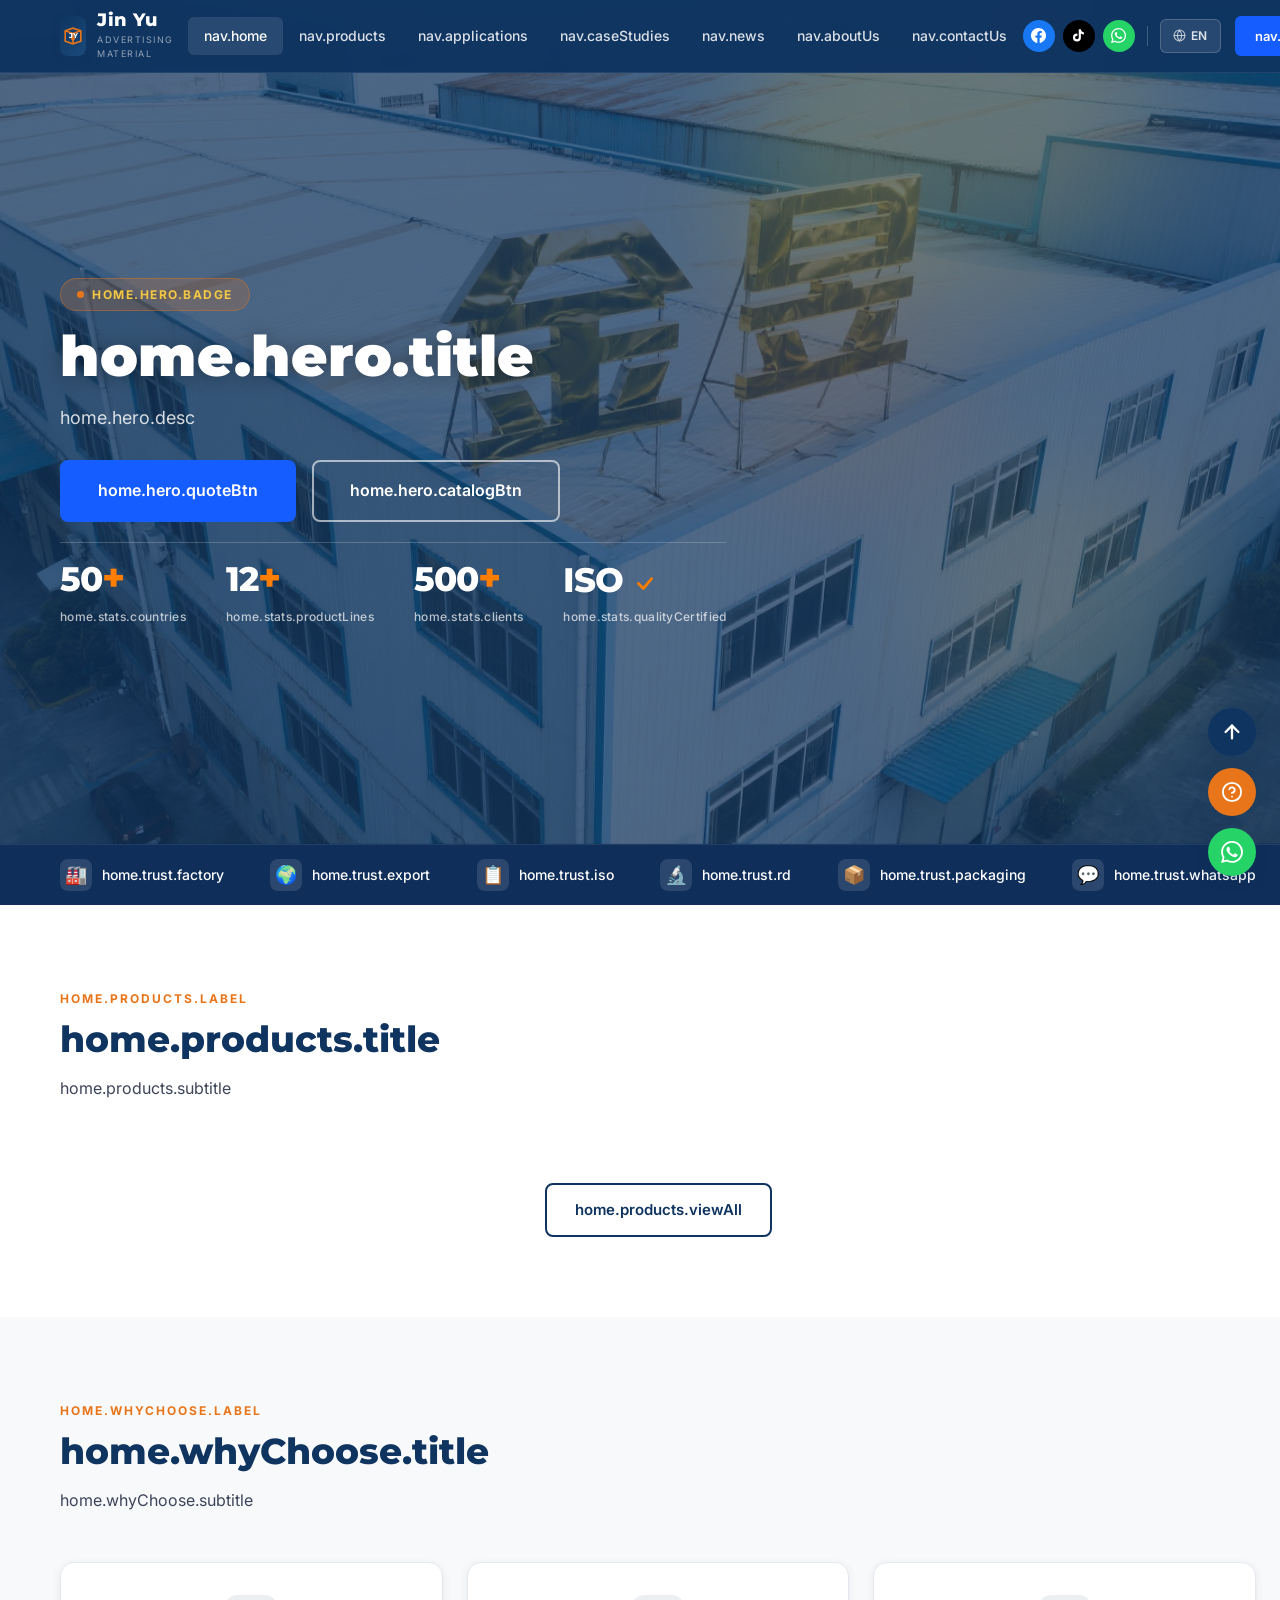
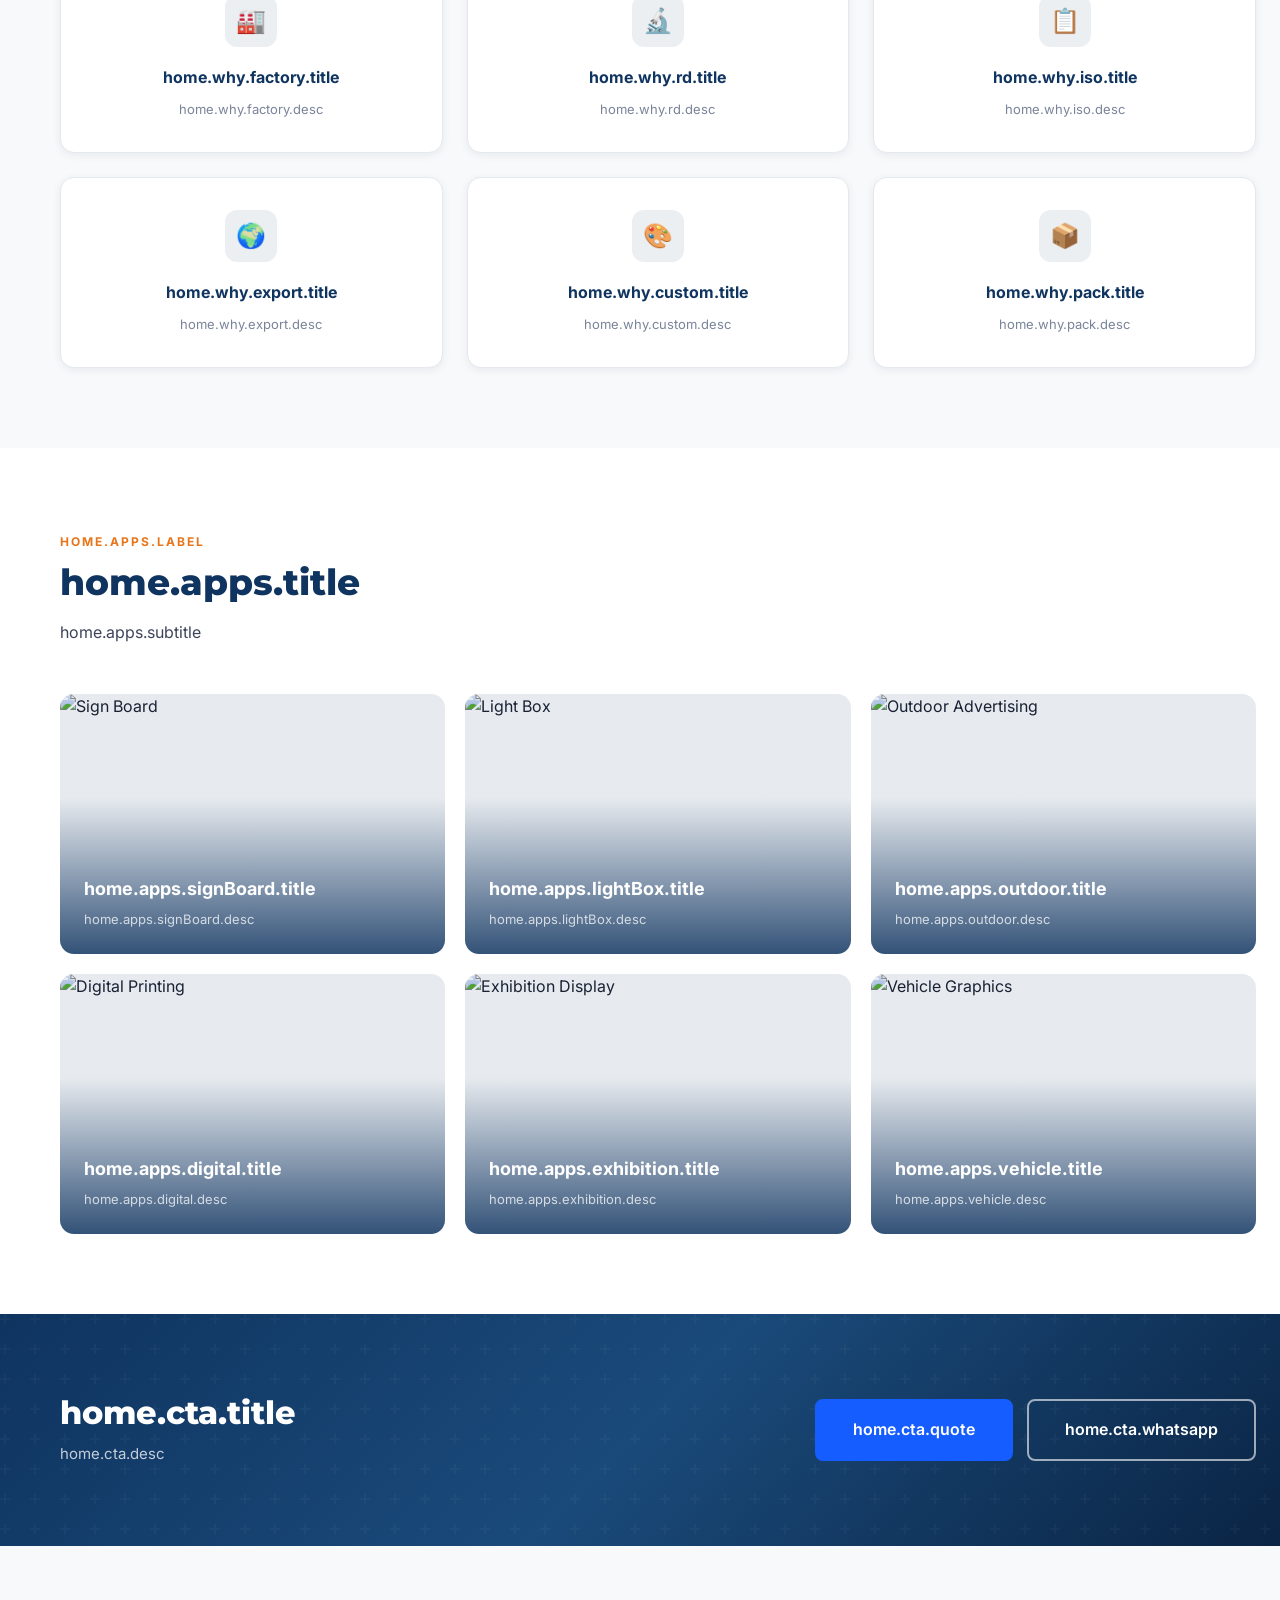
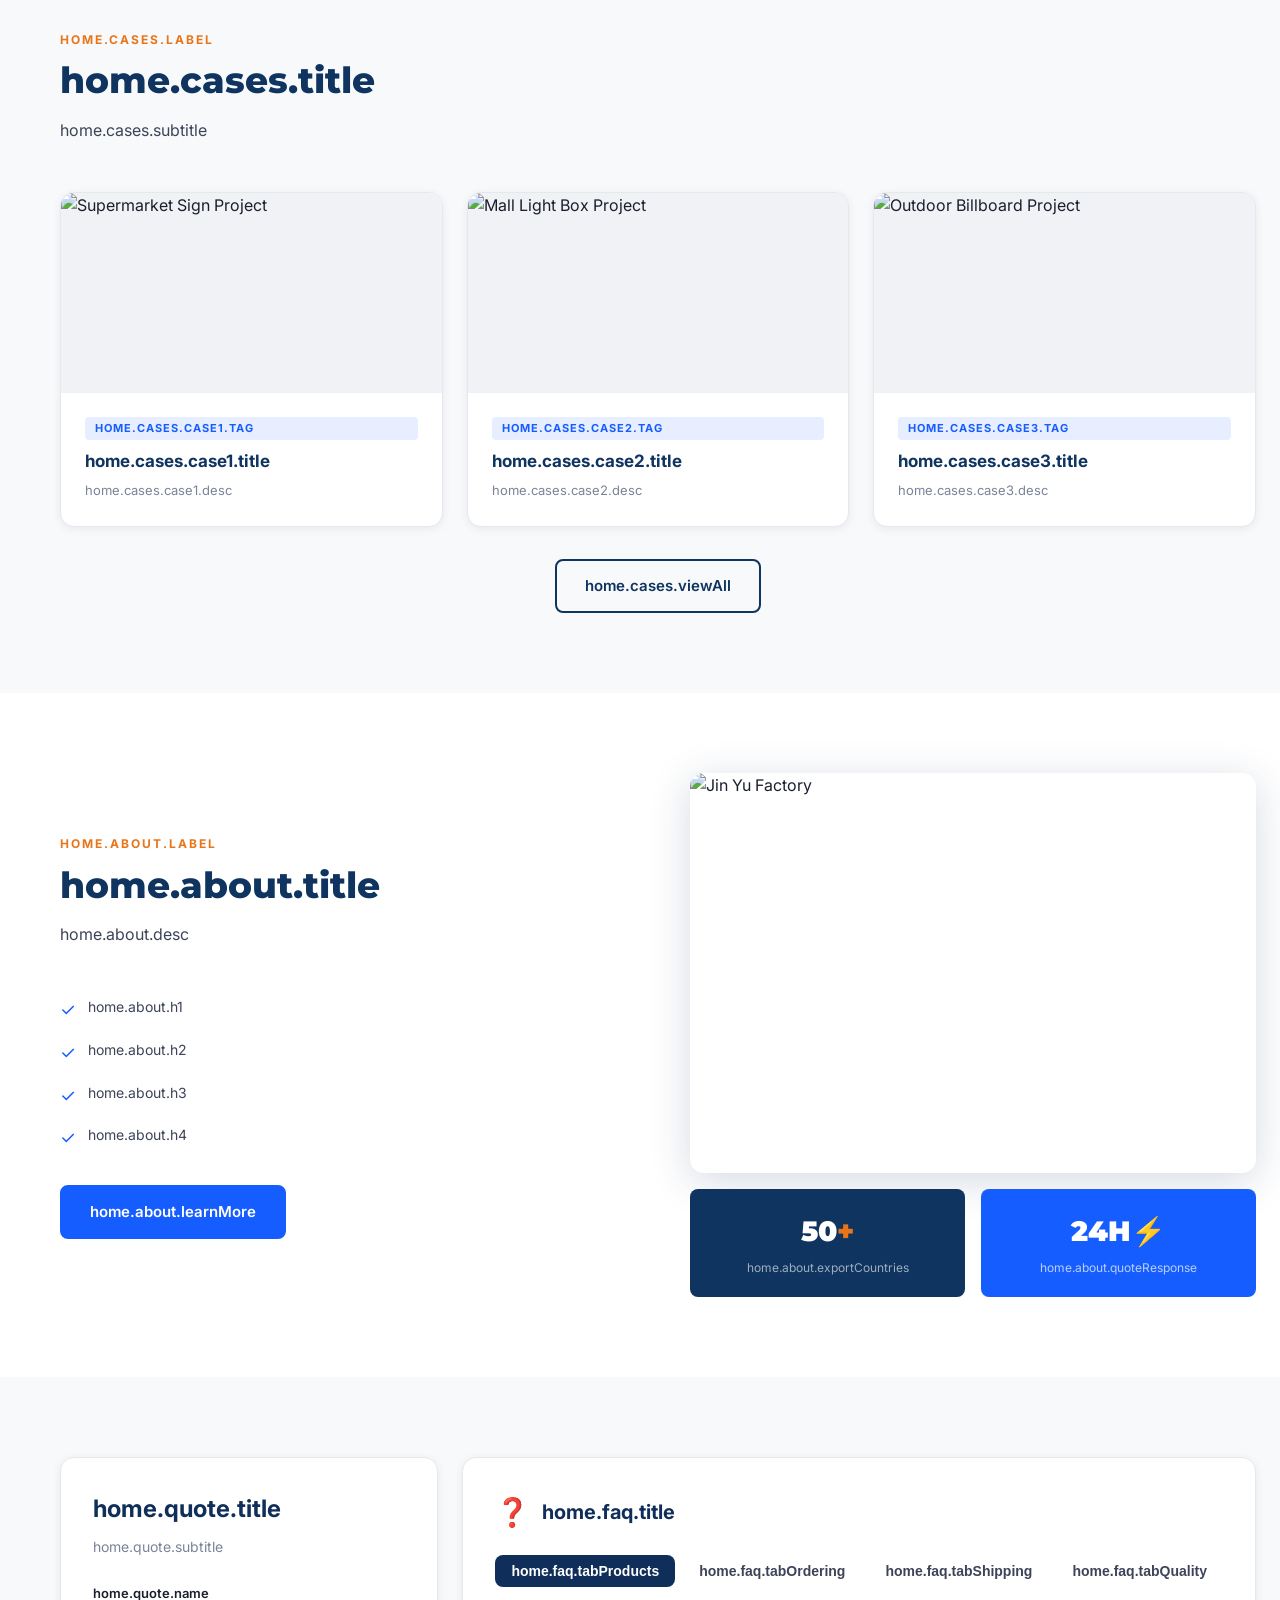
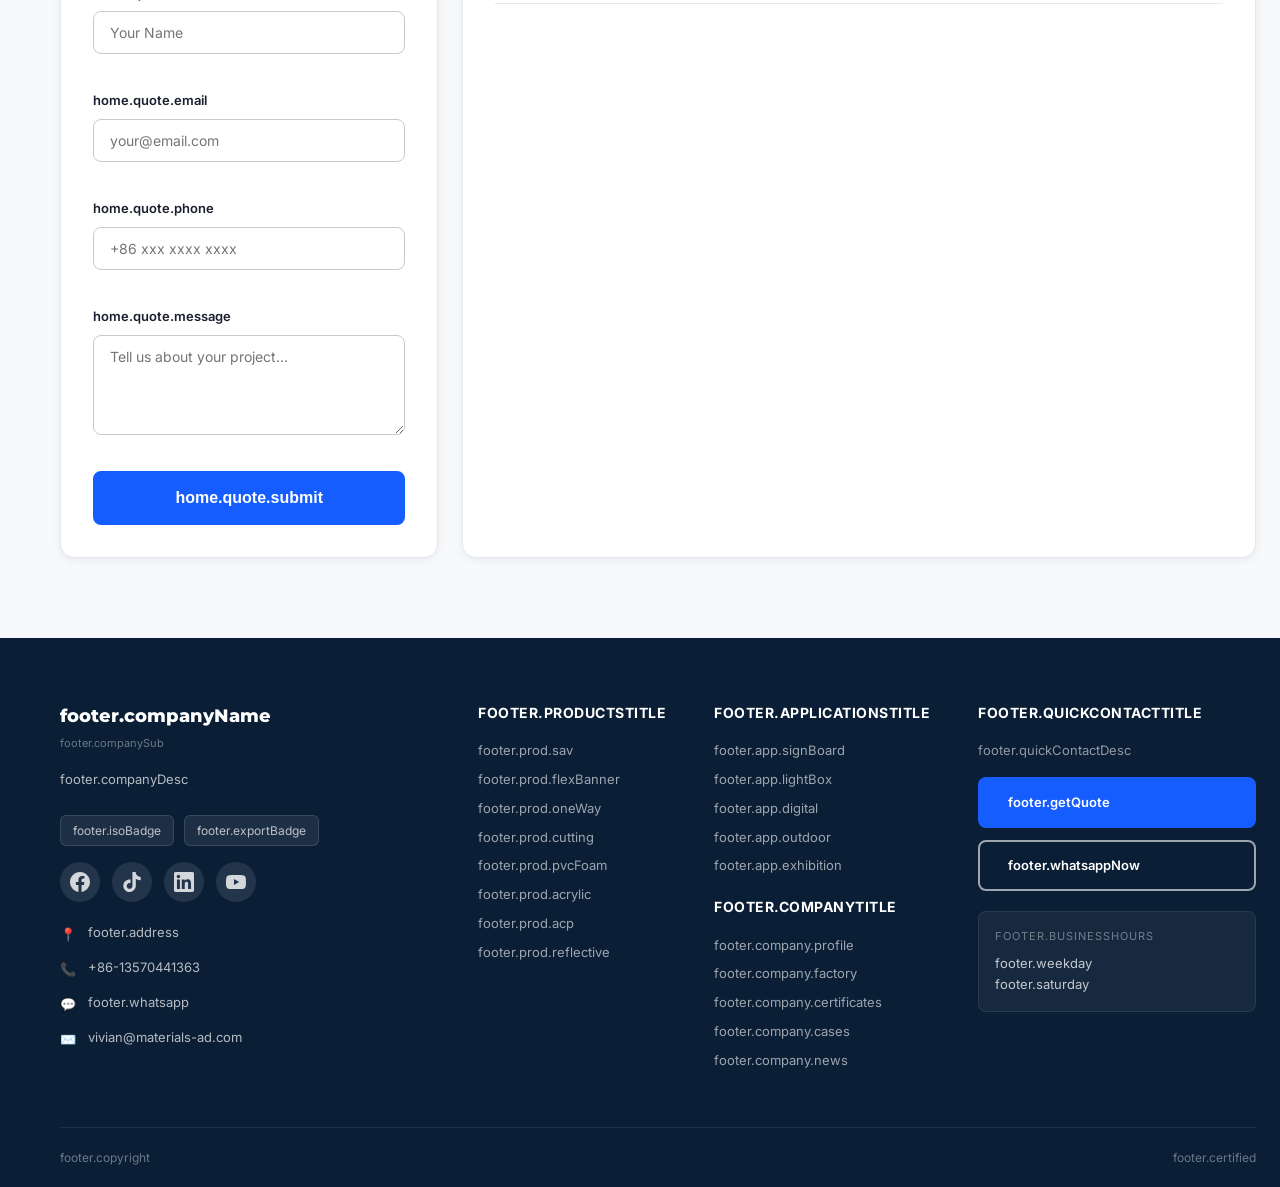
==== commit bca60e6e: "更新前端2026" ====
--- a/index.html
+++ b/index.html
@@ -58,15 +58,7 @@
             <a href="applications.html#exhibition-display" data-i18n="nav.applications_sub.exhibitionDisplay">Exhibition Display</a>
           </div>
         </li>
-        <li class="nav-item">
-          <a href="case-studies.html" class="nav-link" data-i18n="nav.caseStudies">Case Studies <svg viewBox="0 0 10 6" fill="none" xmlns="http://www.w3.org/2000/svg"><path d="M1 1l4 4 4-4" stroke="currentColor" stroke-width="1.5" stroke-linecap="round"/></svg></a>
-          <div class="dropdown">
-            <a href="case-studies.html#supermarket" data-i18n="nav.caseStudies_sub.supermarket">Supermarket Sign Project</a>
-            <a href="case-studies.html#mall-lightbox" data-i18n="nav.caseStudies_sub.mallLightbox">Mall Light Box Project</a>
-            <a href="case-studies.html#outdoor-billboard" data-i18n="nav.caseStudies_sub.outdoorBillboard">Outdoor Billboard Project</a>
-            <a href="case-studies.html#shop-sign" data-i18n="nav.caseStudies_sub.shopSign">Shop Sign Project</a>
-          </div>
-        </li>
+        <li class="nav-item"><a href="case-studies.html" class="nav-link" data-i18n="nav.caseStudies">Cases / Videos</a></li>
         <li class="nav-item">
           <a href="news.html" class="nav-link" data-i18n="nav.news">News <svg viewBox="0 0 10 6" fill="none" xmlns="http://www.w3.org/2000/svg"><path d="M1 1l4 4 4-4" stroke="currentColor" stroke-width="1.5" stroke-linecap="round"/></svg></a>
           <div class="dropdown">
@@ -206,7 +198,7 @@
       <h2 data-i18n="home.products.title">Full Range of Advertising Materials</h2>
       <p data-i18n="home.products.subtitle">From rigid boards to flexible vinyl films, we manufacture and supply a comprehensive range of advertising materials for sign-making, digital printing, and display applications worldwide.</p>
     </div>
-    <div id="homeProductsGrid" class="grid-3" style="margin-bottom:32px;"></div>
+    <div id="homeProductsGrid" class="grid-4" style="margin-bottom:32px;"></div>
     <div style="text-align:center;">
       <a href="products.html" class="btn btn-outline-dark" data-i18n="home.products.viewAll">View All Products</a>
     </div>
@@ -463,161 +455,11 @@
           <button class="faq-tab" data-tab="shipping" data-i18n="home.faq.tabShipping">Shipping & Delivery</button>
           <button class="faq-tab" data-tab="quality" data-i18n="home.faq.tabQuality">Quality & Certification</button>
         </div>
-        <div class="faq-content show" id="products-faq">
-          <!-- FAQ 1: Expanded -->
-          <div class="faq-item expanded">
-            <div class="faq-question">
-              <span data-i18n="home.faq.products.q1">What are your main products?</span>
-              <svg class="faq-arrow" viewBox="0 0 24 24" fill="none" stroke="currentColor" stroke-width="2">
-                <path d="M19 9l-7 7-7 7"/>
-              </svg>
-            </div>
-            <div class="faq-answer show">
-              <span data-i18n="home.faq.products.a1">We specialize in Self Adhesive Vinyl, PVC Flex Banner, Cutting Plotter Film, Acrylic Sheet, PVC Foam Board, and Display Equipment. We also offer custom specifications according to your requirements.</span>
-            </div>
-          </div>
-          <!-- FAQ 2: Collapsed -->
-          <div class="faq-item">
-            <div class="faq-question">
-              <span data-i18n="home.faq.products.q2">Do you offer custom sizes and specifications?</span>
-              <svg class="faq-arrow" viewBox="0 0 24 24" fill="none" stroke="currentColor" stroke-width="2">
-                <path d="M9 18l7-7 7 7"/>
-              </svg>
-            </div>
-            <div class="faq-answer">
-              <span data-i18n="home.faq.products.a2">Yes, we offer custom sizes, thickness, and specifications. Please provide your detailed requirements, and our team will provide a solution tailored to your needs.</span>
-            </div>
-          </div>
-          <!-- FAQ 3: Collapsed -->
-          <div class="faq-item">
-            <div class="faq-question">
-              <span data-i18n="home.faq.products.q3">What is your minimum order quantity (MOQ)?</span>
-              <svg class="faq-arrow" viewBox="0 0 24 24" fill="none" stroke="currentColor" stroke-width="2">
-                <path d="M9 18l7-7 7 7"/>
-              </svg>
-            </div>
-            <div class="faq-answer">
-              <span data-i18n="home.faq.products.a3">Our MOQ varies by product type. Generally, it's 100 pieces for standard products. For custom orders, please contact us directly for specific requirements.</span>
-            </div>
-          </div>
-        </div>
-        <div class="faq-content" id="ordering-faq">
-          <!-- FAQ 1: Collapsed -->
-          <div class="faq-item">
-            <div class="faq-question">
-              <span data-i18n="home.faq.ordering.q1">What payment methods do you accept?</span>
-              <svg class="faq-arrow" viewBox="0 0 24 24" fill="none" stroke="currentColor" stroke-width="2">
-                <path d="M9 18l7-7 7 7"/>
-              </svg>
-            </div>
-            <div class="faq-answer">
-              <span data-i18n="home.faq.ordering.a1">We accept T/T (Wire Transfer), PayPal, and Western Union. For new customers, we may require a 30% deposit with the balance paid before shipment.</span>
-            </div>
-          </div>
-          <!-- FAQ 2: Collapsed -->
-          <div class="faq-item">
-            <div class="faq-question">
-              <span data-i18n="home.faq.ordering.q2">How long does it take to process my order?</span>
-              <svg class="faq-arrow" viewBox="0 0 24 24" fill="none" stroke="currentColor" stroke-width="2">
-                <path d="M9 18l7-7 7 7"/>
-              </svg>
-            </div>
-            <div class="faq-answer">
-              <span data-i18n="home.faq.ordering.a2">Production time varies by product. Standard products ship within 3-7 days. Custom orders may take 10-15 days. We'll provide an estimated delivery date upon order confirmation.</span>
-            </div>
-          </div>
-          <!-- FAQ 3: Collapsed -->
-          <div class="faq-item">
-            <div class="faq-question">
-              <span data-i18n="home.faq.ordering.q3">Can I request samples before placing a bulk order?</span>
-              <svg class="faq-arrow" viewBox="0 0 24 24" fill="none" stroke="currentColor" stroke-width="2">
-                <path d="M9 18l7-7 7 7"/>
-              </svg>
-            </div>
-            <div class="faq-answer">
-              <span data-i18n="home.faq.ordering.a3">Yes, we offer free samples for standard products. Customers only need to cover the shipping cost. For custom samples, please contact us for pricing.</span>
-            </div>
-          </div>
-        </div>
-        <div class="faq-content" id="shipping-faq">
-          <!-- FAQ 1: Collapsed -->
-          <div class="faq-item">
-            <div class="faq-question">
-              <span data-i18n="home.faq.shipping.q1">Do you ship internationally?</span>
-              <svg class="faq-arrow" viewBox="0 0 24 24" fill="none" stroke="currentColor" stroke-width="2">
-                <path d="M9 18l7-7 7 7"/>
-              </svg>
-            </div>
-            <div class="faq-answer">
-              <span data-i18n="home.faq.shipping.a1">Yes, we ship to over 50 countries worldwide. We work with major shipping carriers like DHL, FedEx, UPS, and sea freight for larger orders.</span>
-            </div>
-          </div>
-          <!-- FAQ 2: Collapsed -->
-          <div class="faq-item">
-            <div class="faq-question">
-              <span data-i18n="home.faq.shipping.q2">What are the shipping costs?</span>
-              <svg class="faq-arrow" viewBox="0 0 24 24" fill="none" stroke="currentColor" stroke-width="2">
-                <path d="M9 18l7-7 7 7"/>
-              </svg>
-            </div>
-            <div class="faq-answer">
-              <span data-i18n="home.faq.shipping.a2">Shipping costs depend on destination, weight, and shipping method. We provide competitive rates and will quote you the exact shipping cost when you place your order.</span>
-            </div>
-          </div>
-          <!-- FAQ 3: Collapsed -->
-          <div class="faq-item">
-            <div class="faq-question">
-              <span data-i18n="home.faq.shipping.q3">How long does delivery take?</span>
-              <svg class="faq-arrow" viewBox="0 0 24 24" fill="none" stroke="currentColor" stroke-width="2">
-                <path d="M9 18l7-7 7 7"/>
-              </svg>
-            </div>
-            <div class="faq-answer">
-              <span data-i18n="home.faq.shipping.a3">Express shipping (DHL/FedEx/UPS) takes 5-7 business days. Sea freight takes 25-35 days depending on the destination country and port.</span>
-            </div>
-          </div>
-        </div>
-        <div class="faq-content" id="quality-faq">
-          <!-- FAQ 1: Collapsed -->
-          <div class="faq-item">
-            <div class="faq-question">
-              <span data-i18n="home.faq.quality.q1">Are your products certified?</span>
-              <svg class="faq-arrow" viewBox="0 0 24 24" fill="none" stroke="currentColor" stroke-width="2">
-                <path d="M9 18l7-7 7 7"/>
-              </svg>
-            </div>
-            <div class="faq-answer">
-              <span data-i18n="home.faq.quality.a1">Yes, we are ISO 9001:2015 certified. Our products meet international quality standards and are exported to Europe, Americas, Southeast Asia, and Middle East markets.</span>
-            </div>
-          </div>
-          <!-- FAQ 2: Collapsed -->
-          <div class="faq-item">
-            <div class="faq-question">
-              <span data-i18n="home.faq.quality.q2">Do you offer quality guarantees?</span>
-              <svg class="faq-arrow" viewBox="0 0 24 24" fill="none" stroke="currentColor" stroke-width="2">
-                <path d="M9 18l7-7 7 7"/>
-              </svg>
-            </div>
-            <div class="faq-answer">
-              <span data-i18n="home.faq.quality.a2">Absolutely! We offer a 100% quality guarantee. If you receive defective products, we will replace them free of charge or provide a full refund.</span>
-            </div>
-          </div>
-          <!-- FAQ 3: Collapsed -->
-          <div class="faq-item">
-            <div class="faq-question">
-              <span data-i18n="home.faq.quality.q3">Can you provide test reports or samples?</span>
-              <svg class="faq-arrow" viewBox="0 0 24 24" fill="none" stroke="currentColor" stroke-width="2">
-                <path d="M9 18l7-7 7 7"/>
-              </svg>
-            </div>
-            <div class="faq-answer">
-              <span data-i18n="home.faq.quality.a3">Yes, we can provide test reports, certificates, and samples upon request. Our quality control team conducts thorough inspections before shipment.</span>
-            </div>
-          </div>
-        </div>
-      </div>
-    </div>
-  </div>
+                <div class="faq-content show" id="products-faq"></div>
+        <div class="faq-content" id="ordering-faq"></div>
+        <div class="faq-content" id="shipping-faq"></div>
+        <div class="faq-content" id="quality-faq"></div>
+
 </section>
 
 <!-- ========== FOOTER ========== -->
@@ -723,6 +565,144 @@
 });
 
 // FAQ Tab Switching
+
+// Dynamic FAQ loading from API (with i18n auto-translate support)
+var _faqLoadLang = ''; // prevent duplicate renders
+async function loadFAQs() {
+  try {
+    const lang = (window.i18n && window.i18n.currentLang) || localStorage.getItem('jinyu_lang') || 'en';
+    // Skip if same language was just loaded (debounce for double event fire)
+    if (lang === _faqLoadLang) return;
+    _faqLoadLang = lang;
+    const res = await fetch('/api/faqs?lang=' + encodeURIComponent(lang));
+    const json = await res.json();
+    if (!json.success || !json.data) return;
+    
+    const tabs = ['products', 'ordering', 'shipping', 'quality'];
+    
+    for (const tab of tabs) {
+      const container = document.getElementById(tab + '-faq');
+      if (!container) continue;
+      
+      const tabFaqs = json.data.filter(f => f.tab === tab);
+      if (tabFaqs.length === 0) {
+        container.innerHTML = '<div class="faq-item"><div class="faq-question" style="cursor:default;color:#999;">No FAQs available.</div></div>';
+        continue;
+      }
+      
+      container.innerHTML = tabFaqs.map((faq, idx) => `
+        <div class="faq-item${idx === 0 ? ' expanded' : ''}" data-faq-id="${faq.id}">
+          <div class="faq-question">
+            <span data-faq-field="question">${escapeHtml(faq.question)}</span>
+            <svg class="faq-arrow" viewBox="0 0 24 24" fill="none" stroke="currentColor" stroke-width="2">
+              <path d="M9 18l7-7 7 7"/>
+            </svg>
+          </div>
+          <div class="faq-answer${idx === 0 ? ' show' : ''}">
+            <span data-faq-field="answer">${escapeHtml(faq.answer)}</span>
+          </div>
+        </div>
+      `).join('');
+    }
+    
+    // Re-bind accordion events for dynamically added items
+    bindFAQAccordion();
+
+    // ── i18n 自动翻译：对非英文语言，检测未翻译的文本并自动翻译 ──
+    // 原理：如果 API 返回的 answer 和英文原文相同，说明该语言没被翻译过
+    // 调用 window.autoTranslate.translate() 翻译后更新 DOM + 持久化到 translations.json
+    if (lang !== 'en' && window.autoTranslate && window.autoTranslate.translate) {
+      // 先拿英文版做对比基准（只比较 answer，question 通常已有翻译）
+      try {
+        const enRes = await fetch('/api/faqs?lang=en');
+        const enJson = await enRes.json();
+        if (enJson.success && enJson.data) {
+          const enMap = {};
+          enJson.data.forEach(function(f) { enMap[f.id] = f; });
+          
+          // 逐条检查并翻译
+          json.data.forEach(async function(faq) {
+            const enFaq = enMap[faq.id];
+            if (!enFaq) return;
+
+            const itemEl = document.querySelector('[data-faq-id="' + faq.id + '"]');
+            if (!itemEl) return;
+
+            // 检查 question 是否需要翻译（与英文相同 = 未翻译）
+            const qSpan = itemEl.querySelector('[data-faq-field="question"]');
+            if (qSpan && faq.question === enFaq.question && faq.question.trim()) {
+              const translatedQ = await window.autoTranslate.translate(faq.question, 'en', lang);
+              if (translatedQ && translatedQ !== faq.question) {
+                qSpan.textContent = translatedQ;
+                // 写入 i18n 缓存
+                saveFaqI18n(faq.id, 'question', lang, translatedQ);
+              }
+            }
+
+            // 检查 answer 是否需要翻译
+            const aSpan = itemEl.querySelector('[data-faq-field="answer"]');
+            if (aSpan && faq.answer === enFaq.answer && faq.answer.trim()) {
+              const translatedA = await window.autoTranslate.translate(faq.answer, 'en', lang);
+              if (translatedA && translatedA !== faq.answer) {
+                aSpan.textContent = translatedA;
+                saveFaqI18n(faq.id, 'answer', lang, translatedA);
+              }
+            }
+          });
+        }
+      } catch (e) {
+        console.warn('[FAQ] auto-translate check failed:', e.message);
+      }
+    }
+  } catch (e) {
+    console.error('Failed to load FAQs:', e);
+  }
+}
+
+/**
+ * 将 FAQ 翻译结果写入 translations.json（通过 PUT /api/i18n/:lang）
+ * key 格式：faq_{faqId}_{field} 如 faq_products_5_question
+ */
+function saveFaqI18n(faqId, field, lang, text) {
+  if (!text || !text.trim() || lang === 'en') return;
+  var i18nKey = 'faq_' + faqId + '_' + field;
+  fetch('/api/i18n/' + lang, {
+    method: 'PUT',
+    headers: { 'Content-Type': 'application/json' },
+    body: JSON.stringify({ [i18nKey]: text.trim() })
+  }).catch(function(e) {
+    console.warn('[FAQ] i18n cache save failed:', e.message);
+  });
+}
+
+function escapeHtml(str) {
+  if (!str) return '';
+  const div = document.createElement('div');
+  div.textContent = str;
+  return div.innerHTML;
+}
+
+function bindFAQAccordion() {
+  document.querySelectorAll('.faq-question').forEach(function(question) {
+    question.removeEventListener('click', faqToggleHandler);
+    question.addEventListener('click', faqToggleHandler);
+  });
+}
+function faqToggleHandler() {
+  var faqItem = this.parentElement;
+  var answer = faqItem.querySelector('.faq-answer');
+  if (answer) {
+    faqItem.classList.toggle('expanded');
+    answer.classList.toggle('show');
+  }
+}
+
+// Load FAQs on page ready
+loadFAQs();
+
+// Re-load FAQs when language changes (single listener to avoid double fire)
+document.addEventListener('indexLangChange', function() { _faqLoadLang = ''; loadFAQs(); });
+
 document.querySelectorAll('.faq-tab').forEach(tab => {
   tab.addEventListener('click', function() {
     // Remove active class from all tabs
@@ -738,18 +718,6 @@
     // Show selected FAQ content
     const tabName = this.getAttribute('data-tab');
     document.getElementById(tabName + '-faq').classList.add('show');
-  });
-});
-
-// FAQ Accordion Toggle
-document.querySelectorAll('.faq-question').forEach(question => {
-  question.addEventListener('click', function() {
-    const faqItem = this.parentElement;
-    const answer = faqItem.querySelector('.faq-answer');
-
-    // Toggle expanded state
-    faqItem.classList.toggle('expanded');
-    answer.classList.toggle('show');
   });
 });
 
@@ -1036,16 +1004,20 @@
       var name = getProductName(p);
       var img = getMainImage(p);
       var cat = CAT_MAP[p.category_id] || p.category_id || '';
-      var imgHtml = img
-        ? '<img src="' + img + '" alt="' + name + '" loading="lazy" onerror="this.style.display=\'none\';this.nextElementSibling.style.display=\'flex\'">'
-        : '';
+      var hasImg = !!img;
+      // 占位图 SVG：灰色风格（参照产品页）
+      var placeholderSvg = '<svg width="48" height="48" viewBox="0 0 48 48" fill="none" xmlns="http://www.w3.org/2000/svg"><rect x="8" y="12" width="32" height="24" rx="4" stroke="#ccc" stroke-width="2" fill="none"/><path d="M18 20h12M18 26h8" stroke="#ccc" stroke-width="1.8" stroke-linecap="round"/></svg>';
       return '<div class="card product-card" onclick="location.href=\'product-detail.html?id=' + encodeURIComponent(p.id) + '\'" style="cursor:pointer;">' +
-        '<div class="card-img">' + imgHtml +
-        '<div style="display:' + (img ? 'none' : 'flex') + ';width:100%;height:100%;background:linear-gradient(135deg,#e8f0fe,#f0f4ff);align-items:center;justify-content:center;flex-direction:column;gap:8px;">' +
-        '<svg width="40" height="40" viewBox="0 0 40 40" fill="none"><rect width="40" height="40" rx="8" fill="#dbe8fd"/><path d="M12 28V16l8-4 8 4v12l-8 4-8-4z" stroke="#4a7fcb" stroke-width="1.5" fill="none"/><circle cx="20" cy="22" r="3" fill="#4a7fcb" opacity=".5"/></svg>' +
-        '<span style="font-size:11px;color:#8aa4d4;">' + cat + '</span></div></div>' +
+        '<div class="card-img">' +
+        (hasImg
+          ? '<img src="' + img + '" alt="' + name + '" loading="lazy" onerror="this.style.display=\'none\';this.nextElementSibling.style.display=\'flex\'">'
+          : ''
+        ) +
+        '<div class="card-placeholder" style="display:' + (hasImg ? 'none' : 'flex') + ';">' +
+          placeholderSvg +
+          '<span>' + cat + '</span></div></div>' +
         '<div class="card-body"><div class="card-tag">' + cat + '</div>' +
-        '<h3 style="font-size:14px;line-height:1.4;margin:0;">' + name + '</h3></div></div>';
+        '<h3>' + name + '</h3></div></div>';
     }).join('');
   }
 
@@ -1064,13 +1036,13 @@
                    : (json.success ? json.data : (json.value || []));
         if (!list || !list.length) return;
 
-        // Fisher-Yates shuffle → 取前6个
+        // Fisher-Yates shuffle → 取前8个
         var arr = list.slice();
         for (var i = arr.length - 1; i > 0; i--) {
           var j = Math.floor(Math.random() * (i + 1));
           var tmp = arr[i]; arr[i] = arr[j]; arr[j] = tmp;
         }
-        window._homeProductCards = arr.slice(0, 6);
+        window._homeProductCards = arr.slice(0, 8);
         refreshHomeProducts();
       })
       .catch(function(e) { console.error('renderHomeProducts error:', e); });
--- a/styles.css
+++ b/styles.css
@@ -800,24 +800,83 @@
 .grid-3 { display: grid; grid-template-columns: repeat(3, 1fr); gap: 24px; }
 .grid-4 { display: grid; grid-template-columns: repeat(4, 1fr); gap: 24px; }
 
-/* ---------- Product Card ---------- */
-.product-card { cursor: pointer; }
+/* ---------- Product Card (Home) ---------- */
+/* 参照产品页 product-card-new 风格：白底+边框+正方形图片区 */
+.product-card {
+  cursor: pointer;
+  background: #fff;
+  border: 1px solid var(--gray-200);
+  border-radius: 12px;
+  overflow: hidden;
+  transition: box-shadow 0.22s, transform 0.22s, border-color 0.22s;
+}
+.product-card:hover {
+  box-shadow: 0 8px 32px rgba(37,99,235,.12);
+  transform: translateY(-4px);
+  border-color: var(--primary);
+}
 .product-card .card-img {
-  height: 220px;
-  background: linear-gradient(135deg, #f0f4ff 0%, #e8f0fe 100%);
+  aspect-ratio: 1 / 1;
+  background: var(--gray-100);
   display: flex;
   align-items: center;
   justify-content: center;
   overflow: hidden;
+  position: relative;
 }
 .product-card .card-img img {
   width: 100%;
   height: 100%;
   object-fit: contain;
-  padding: 16px;
   transition: transform 0.4s ease;
 }
 .product-card:hover .card-img img { transform: scale(1.06); }
+
+/* 占位图（无图片时显示）— 参照产品页灰色风格 */
+.product-card .card-placeholder {
+  display: flex;
+  flex-direction: column;
+  align-items: center;
+  justify-content: center;
+  gap: 12px;
+  width: 100%;
+  height: 100%;
+  color: #aaa;
+}
+.product-card .card-placeholder svg { opacity: 0.5; }
+.product-card .card-placeholder span {
+  font-size: 11px;
+  font-weight: 600;
+  letter-spacing: 0.5px;
+  text-transform: uppercase;
+}
+
+/* 产品卡片文字区域 */
+.product-card .card-body {
+  padding: 16px 18px 18px;
+  text-align: center;
+}
+.product-card .card-body .card-tag {
+  font-size: 11px;
+  font-weight: 600;
+  letter-spacing: 0.8px;
+  text-transform: uppercase;
+  margin-bottom: 8px;
+}
+.product-card .card-body h3 {
+  font-size: 15px !important;
+  font-weight: 700 !important;
+  line-height: 1.4 !important;
+  margin: 0 !important;
+  color: var(--gray-900);
+  word-wrap: break-word;
+  overflow-wrap: break-word;
+  /* 支持多语言长文本：限制最多2行 */
+  display: -webkit-box;
+  -webkit-line-clamp: 2;
+  -webkit-box-orient: vertical;
+  overflow: hidden;
+}
 .product-card .specs {
   display: flex;
   flex-wrap: wrap;
@@ -1400,7 +1459,7 @@
   .nav-cta { display: none; }
   .hero-stats { gap: 24px; }
   .hero-stat .num { font-size: 22px; }
-  .grid-2, .grid-3 { grid-template-columns: 1fr; }
+  .grid-2, .grid-3, .grid-4 { grid-template-columns: 1fr; }
   .cta-content { flex-direction: column; }
   .footer-grid { grid-template-columns: 1fr; gap: 32px; }
   .stats-grid { grid-template-columns: repeat(2, 1fr); }
